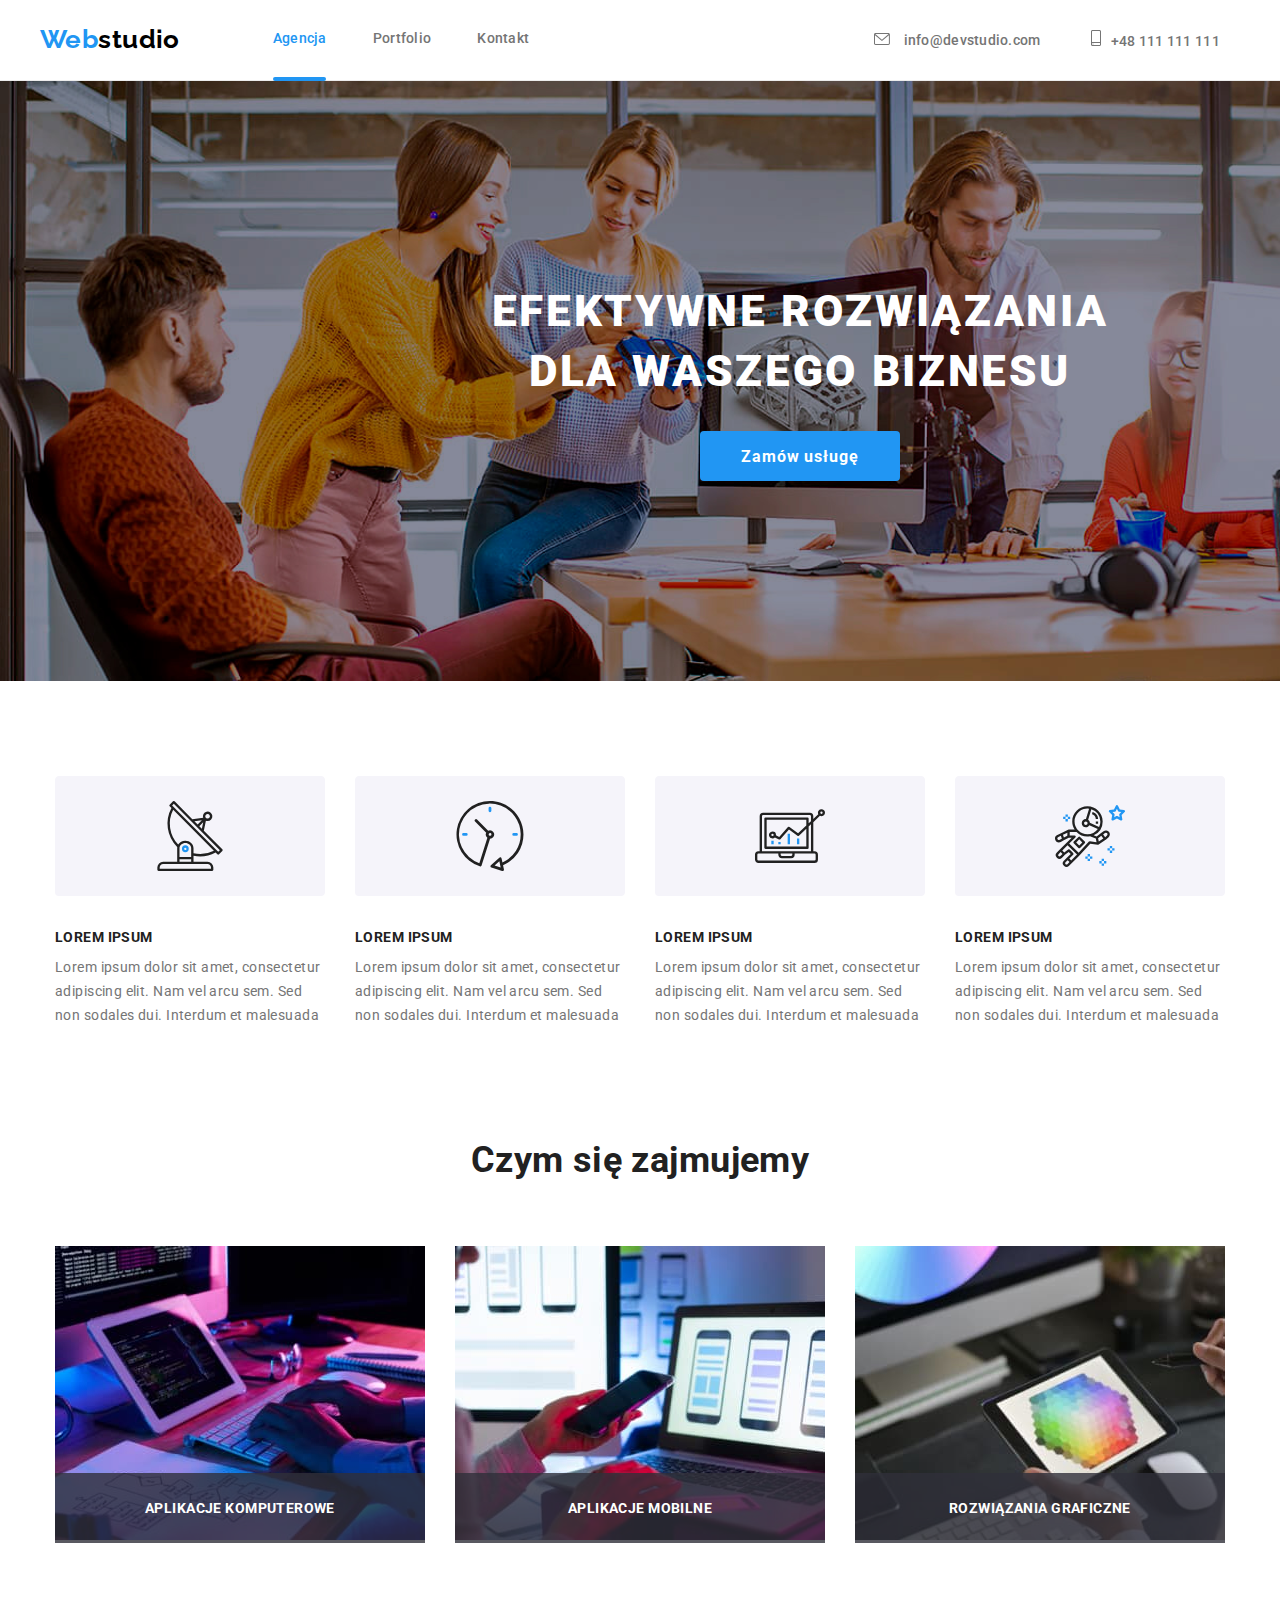
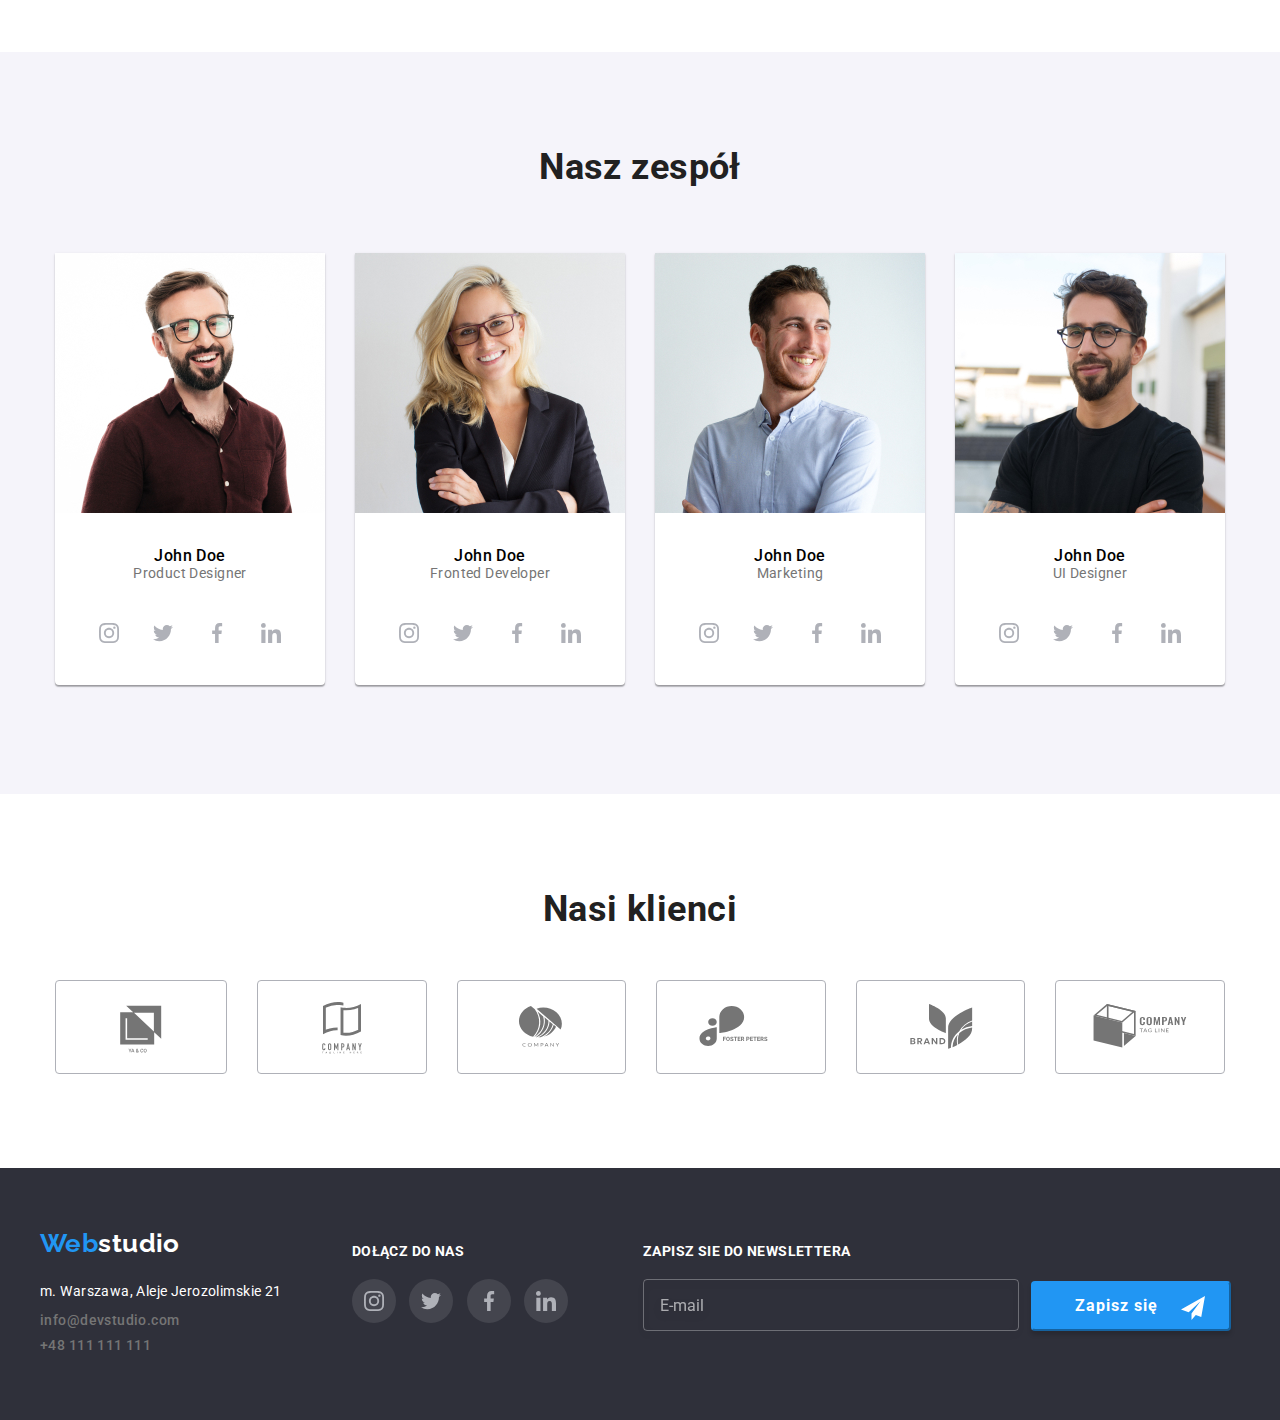
==== index.html @ 316ac7eb "2" ====
<!DOCTYPE html>
<html lang="pl">
  <head>
    <meta charset="UTF-8" />
    <meta name="viewport" content="widht=device-width, initial-scale=1.0" />
    <title>Home Work 6 AGENCJA</title>
    <link href="css/style.css" rel="stylesheet" />
    <link rel="preconnect" href="https://fonts.googleapis.com" />
    <link rel="preconnect" href="https://fonts.gstatic.com" crossorigin />
    <link
      href="https://fonts.googleapis.com/css2?family=Raleway:wght@700&family=Roboto:ital,wght@0,400;0,500;0,900;1,700&display=swap"
      rel="stylesheet"
    />
    <link
      rel="stylesheet"
      href="https://github.com/sindresorhus/modern-normalize/blob/0c3cb3a7dcf0fb4242a8736127a1d717b704c360/modern-normalize.css"
    />
  </head>
  <body>
    <header class="header">
      <div class="container">
        <nav class="menu">
          <a href="index.html" class="logo"><span class="colorweb">Web</span>studio</a>

          <ul class="nav-list">
            <li>
              <a href="index.html" class="link-agency decor agency">Agencja</a>
            </li>
            <li>
              <a href="./portfolio.html" class="link-default portfolio">Portfolio</a>
            </li>
            <li>
              <a href="index.html" class="link-default contact">Kontakt</a>
            </li>
            <li class="icon-header email">
              <a href="mailto:nfo@devstudio.com" class="link-2 fill">
                <svg class="icon-header-spacing" height="12px" ; width="16px">
                  <use href="./images/icons.svg#icon-envelope"></use>
                </svg>
                info@devstudio.com</a
              >
            </li>
            <li>
              <a href="tel:+48111111111" class="link-2 tel fill"
                ><svg class="icon-header-spacing" height="16px" ; width="10px">
                  <use href="./images/icons.svg#icon-smartphone"></use></svg
                >+48 111 111 111</a
              >
            </li>
          </ul>
        </nav>
      </div>
    </header>
    <main>
      <div class="gray-box container foto-graybox">
        <h1 class="container2">EFEKTYWNE ROZWIĄZANIA <br />DLA WASZEGO BIZNESU<br /></h1>
        <div class="position-button">
          <button type="button" class="button" data-modal-open>Zamów usługę</button>
        </div>
      </div>
      <section id="lorem-ipsum" class="four-boxes">
        <div class="container">
          <ul class="location-lorem-ipsum">
            <li class="margin-lorem-ipsum">
              <svg class="" height="120px" ; width="270px">
                <use href="./images/icons.svg#icon-group-1"></use>
              </svg>
            </li>
            <li class="margin-lorem-ipsum">
              <svg class="" height="120px" ; width="270px">
                <use href="./images/icons.svg#icon-group-2"></use>
              </svg>
            </li>
            <li class="margin-lorem-ipsum">
              <svg class="" height="120px" ; width="270px">
                <use href="./images/icons.svg#icon-group-3"></use>
              </svg>
            </li>
            <li class="margin-lorem-ipsum">
              <svg class="" height="120px" ; width="270px">
                <use href="./images/icons.svg#icon-group-4"></use>
              </svg>
            </li>
          </ul>
        </div>
      </section>
      <section id="lorem-ipsum" class="our-boxes-lorem-ipsum">
        <div class="container">
          <ul class="location-lorem-ipsum">
            <li class="margin-lorem-ipsum">
              <p class="lorem-ipsum">LOREM IPSUM</p>
              <p class="position-lorem">
                Lorem ipsum dolor sit amet, consectetur adipiscing elit. Nam vel arcu sem. Sed non
                sodales dui. Interdum et malesuada
              </p>
            </li>
            <li class="margin-lorem-ipsum">
              <p class="lorem-ipsum">LOREM IPSUM</p>
              <p class="position-lorem">
                Lorem ipsum dolor sit amet, consectetur adipiscing elit. Nam vel arcu sem. Sed non
                sodales dui. Interdum et malesuada
              </p>
            </li>
            <li class="margin-lorem-ipsum">
              <p class="lorem-ipsum">LOREM IPSUM</p>
              <p class="position-lorem">
                Lorem ipsum dolor sit amet, consectetur adipiscing elit. Nam vel arcu sem. Sed non
                sodales dui. Interdum et malesuada
              </p>
            </li>
            <li class="margin-lorem-ipsum">
              <p class="lorem-ipsum">LOREM IPSUM</p>
              <p class="position-lorem">
                Lorem ipsum dolor sit amet, consectetur adipiscing elit. Nam vel arcu sem. Sed non
                sodales dui. Interdum et malesuada
              </p>
            </li>
          </ul>
        </div>
      </section>
      <section id="what-we-do" class="section">
        <div class="container">
          <h3 class="position-h3">Czym się zajmujemy</h3>
          <ul class="location-what-we-do">
            <li class="margin-lorem-ipsum">
              <img src="images/img2.jpg" width="370" height="294" alt="computer" />
              <figcaption class="label">aplikacje komputerowe</figcaption>
            </li>
            <li class="margin-lorem-ipsum">
              <img src="images/img1.jpg" width="370" height="294" alt="phone" />
              <figcaption class="label">aplikacje mobilne</figcaption>
            </li>
            <li class="margin-lorem-ipsum">
              <img src="images/img3.jpg" width="370" height="294" alt="tablet" />
              <figcaption class="label">rozwiązania graficzne</figcaption>
            </li>
          </ul>
        </div>
      </section>
      <section id="our-team" class="background section">
        <div class="container">
          <h3>Nasz zespół</h3>

          <ul class="location-our-team">
            <li class="photo-box">
              <img src="images/person1.jpg" width="270" height="260" alt="Product-Designer" />
              <p class="positon-text-photo">
                <span class="text-picture">John Doe</span><br />Product Designer<br />
              </p>

              <div class="box-socials">
                <svg class="box-social">
                  <use
                    href="./images/icons.svg#icon-insta"
                    height="20px"
                    ;
                    width="20px"
                    x="12"
                    y="12"
                  ></use>
                </svg>

                <svg class="box-social">
                  <use
                    href="./images/icons.svg#icon-tweet"
                    height="20px"
                    ;
                    width="20px"
                    x="12"
                    y="12"
                  ></use>
                </svg>

                <svg class="box-social">
                  <use
                    href="./images/icons.svg#icon-face"
                    height="20px"
                    ;
                    width="20px"
                    x="12"
                    y="12"
                  ></use>
                </svg>

                <svg class="box-social">
                  <use
                    href="./images/icons.svg#icon-linke"
                    height="20px"
                    ;
                    width="20px"
                    x="12"
                    y="12"
                  ></use>
                </svg>
              </div>
            </li>

            <li class="photo-box">
              <img src="images/person2.jpg" width="270" height="260" alt="Fronted-Developer" />
              <p class="positon-text-photo">
                <span class="text-picture">John Doe</span><br />
                Fronted Developer<br />
              </p>
              <div class="box-socials">
                <svg class="box-social">
                  <use
                    href="./images/icons.svg#icon-insta"
                    height="20px"
                    ;
                    width="20px"
                    x="12"
                    y="12"
                  ></use>
                </svg>

                <svg class="box-social">
                  <use
                    href="./images/icons.svg#icon-tweet"
                    height="20px"
                    ;
                    width="20px"
                    x="12"
                    y="12"
                  ></use>
                </svg>

                <svg class="box-social">
                  <use
                    href="./images/icons.svg#icon-face"
                    height="20px"
                    ;
                    width="20px"
                    x="12"
                    y="12"
                  ></use>
                </svg>

                <svg class="box-social">
                  <use
                    href="./images/icons.svg#icon-linke"
                    height="20px"
                    ;
                    width="20px"
                    x="12"
                    y="12"
                  ></use>
                </svg>
              </div>
            </li>
            <li class="photo-box">
              <img src="images/person3.jpg" width="270" height="260" alt="Marketing" />
              <p class="positon-text-photo">
                <span class="text-picture">John Doe</span><br />Marketing<br />
              </p>
              <div class="box-socials">
                <svg class="box-social">
                  <use
                    href="./images/icons.svg#icon-insta"
                    height="20px"
                    ;
                    width="20px"
                    x="12"
                    y="12"
                  ></use>
                </svg>

                <svg class="box-social">
                  <use
                    href="./images/icons.svg#icon-tweet"
                    height="20px"
                    ;
                    width="20px"
                    x="12"
                    y="12"
                  ></use>
                </svg>

                <svg class="box-social">
                  <use
                    href="./images/icons.svg#icon-face"
                    height="20px"
                    ;
                    width="20px"
                    x="12"
                    y="12"
                  ></use>
                </svg>

                <svg class="box-social">
                  <use
                    href="./images/icons.svg#icon-linke"
                    height="20px"
                    ;
                    width="20px"
                    x="12"
                    y="12"
                  ></use>
                </svg>
              </div>
            </li>
            <li class="photo-box">
              <img src="images/person4.jpg" width="270" height="260" alt="UI-Designer" />
              <p class="positon-text-photo">
                <span class="text-picture">John Doe</span><br />
                UI Designer<br />
              </p>
              <div class="box-socials">
                <svg class="box-social">
                  <use
                    href="./images/icons.svg#icon-insta"
                    height="20px"
                    ;
                    width="20px"
                    x="12"
                    y="12"
                  ></use>
                </svg>

                <svg class="box-social">
                  <use
                    href="./images/icons.svg#icon-tweet"
                    height="20px"
                    ;
                    width="20px"
                    x="12"
                    y="12"
                  ></use>
                </svg>

                <svg class="box-social">
                  <use
                    href="./images/icons.svg#icon-face"
                    height="20px"
                    ;
                    width="20px"
                    x="12"
                    y="12"
                  ></use>
                </svg>

                <svg class="box-social">
                  <use
                    href="./images/icons.svg#icon-linke"
                    height="20px"
                    ;
                    width="20px"
                    x="12"
                    y="12"
                  ></use>
                </svg>
              </div>
            </li>
          </ul>
        </div>
      </section>
      <section>
        <div class="container section">
          <h3>Nasi klienci</h3>
          <div class="icon-header">
            <div class="fill border-box">
              <svg height="92px" ; width="170px">
                <use href="./images/icons.svg#icon-client-1"></use>
              </svg>
            </div>
            <svg class="fill border-box" height="92px" ; width="170px">
              <use href="./images/icons.svg#icon-client-2"></use>
            </svg>
            <svg class="fill border-box" height="92px" ; width="170px">
              <use href="./images/icons.svg#icon-client-3"></use>
            </svg>
            <svg class="fill border-box" height="92px" ; width="170px">
              <use href="./images/icons.svg#icon-client-4"></use>
            </svg>
            <svg class="fill border-box" height="92px" ; width="170px">
              <use href="./images/icons.svg#icon-client-5"></use>
            </svg>
            <svg class="fill border-box" height="92px" ; width="170px">
              <use href="./images/icons.svg#icon-client-6"></use>
            </svg>
          </div>
        </div>
      </section>
    </main>
    <footer class="section-footer">
      <div class="container">
        <ul class="location-social-footer">
          <li>
            <ul class="position-ul-footer">
              <li>
                <a href="index.html" class="logo-footer"
                  ><span class="colorweb">Web</span>studio
                </a>
              </li>
              <li class="address-position">
                <address class="italics">m. Warszawa, Aleje Jerozolimskie 21</address>
              </li>
              <li class="address-email">
                <a href="mailto:nfo@devstudio.com" class="nodecor link-2">info@devstudio.com</a>
              </li>
              <li class="address-email">
                <a href="tel:+48111111111" class="nodecor link-2">+48 111 111 111</a>
              </li>
            </ul>
          </li>

          <li class="location-join-us">
            <ul>
              <li><p class="join-us">DOŁĄCZ DO NAS</p></li>
              <svg class="box-social background-social-none-left">
                <use
                  href="./images/icons.svg#icon-insta"
                  height="20px"
                  ;
                  width="20px"
                  x="12"
                  y="12"
                ></use>
              </svg>

              <svg class="box-social background-social-icon">
                <use
                  href="./images/icons.svg#icon-tweet"
                  height="20px"
                  ;
                  width="20px"
                  x="12"
                  y="12"
                ></use>
              </svg>

              <svg class="box-social background-social-icon">
                <use
                  href="./images/icons.svg#icon-face"
                  height="20px"
                  ;
                  width="20px"
                  x="12"
                  y="12"
                ></use>
              </svg>

              <svg class="box-social background-social-icon">
                <use
                  href="./images/icons.svg#icon-linke"
                  height="20px"
                  ;
                  width="20px"
                  x="12"
                  y="12"
                ></use>
              </svg>
            </ul>
          </li>

          <li class="location-join-us">
            <ul>
              <li><p class="newslatter-style">ZAPISZ SIE DO NEWSLETTERA</p></li>
              <input placeholder="E-mail" class="newslatter" type="email" name="mail" />
            </ul>
          </li>
          <li><button type="button" class="button-save">Zapisz się</button></li>
        </ul>
      </div>
    </footer>

    <div class="backdrop is-hidden" data-modal>
      <div class="modal">
        <button type="button" class="close" data-modal-close>
          <svg class="position-close">
            <use href="./images/icons.svg#icon-close" height="20px" width="20px"></use>
          </svg>
        </button>
        <p class="label-form">Zostaw swoje dane w formularzu poniżej</p>

        <form>
          <label
            >Imię<input class="border-style" type="text" name="username" />
            <svg class="position-svg">
              <use href="./images/icons.svg#icon-person" height="18px" width="18px"></use></svg
          ></label>
          <label
            >Telefon<input class="border-style" type="tel" name="phone" /><svg class="position-svg">
              <use href="./images/icons.svg#icon-phone-black" height="18px" width="18px"></use></svg
          ></label>
          <label
            >Email<input class="border-style" type="email" name="mail" /><svg class="position-svg">
              <use href="./images/icons.svg#icon-email-black" height="18px" width="18px"></use></svg
          ></label>
          <label
            >Komentarz<textarea
              class="size-comment border-style"
              placeholder="Wprowadź tekst"
            ></textarea>
          </label>
          <label class="position-text-box">
            <input class="check-box" type="checkbox" />

            Oświadczam iż akceptuję
            <p class="inline">Regulamin</p>
            i
            <p class="inline">Politykę Prywatności.</p></label
          >
        </form>
        <button type="button" class="button-send">Wyślij</button>
      </div>
    </div>

    <script src="./js/modal.js"></script>
  </body>
</html>
---- css/style.css ----
:root {
  --blackhawk: #000000;
  --blackho: #212121;
  --kamikaze: #2196f3;
  --grayhey: #757575;
  --whitehihi: #ffffff;
  --shark: #2f303a;
  --buttonwhite: #f5f4fa;
  --gray-background: #e5e5e5;
  --whatitis: #f5f4fa;
  --border: #eeeeee;
  --border-header: #ececec;
  --social: #afb1b8;
}

body {
  font-family: 'Roboto', 'Raleway', sans-serif;
  color: var(--grayhey);
  font-size: 14px;
  letter-spacing: 0.03em;
}

* {
  margin: 0;
  padding: 0;
}

.container {
  width: 1200px;
  margin: 0 auto;
}

h1 {
  font-weight: 900;
  font-size: 44px;
  line-height: 60px;
  letter-spacing: 0.06em;
}

h3 {
  color: var(--blackho);
  font-weight: 700;
  font-size: 36px;
  text-align: center;
  margin-bottom: 50px;
}

li {
  list-style-type: none;
}

.header {
  align-items: center;
  width: 100%;
  height: 80px;
  justify-content: center;
  background: var(--whitehihi);
  border-bottom: 1px solid var(--border-header);
}

.webstudio {
  margin-top: 24px;
  margin-bottom: 25px;
  margin-top: 24px;
}

.position-h3-2 {
  padding-top: 94px;
  padding-bottom: 50px;
  background-color: var(--whatitis);
}

.container2 {
  padding-top: 200px;
  text-align: center;
}

.gray-box {
  width: 1600px;
  height: 600px;
  border-radius: 0px;
  background-color: var(--shark);
  color: var(--whitehihi);
}

.button {
  width: 200px;
  height: 50px;
  color: var(--whitehihi);
  font-weight: 700;
  font-family: 'Roboto';
  font-size: 16px;
  letter-spacing: 0.06em;
  text-align: center;
  border: none;
  background: var(--kamikaze);
  box-shadow: 0px 4px 4px rgba(0, 0, 0, 0.15);
  border-radius: 4px;
  cursor: pointer;
  border: none;
  border-style: none;
}

.position-button {
  padding-top: 30px;
  padding-left: 700px;
  padding-right: 700px;
}

.link-agency {
  color: var(--blackhaw);
  font-weight: 500;
}

.link-default {
  color: var(--blackhaw);
  font-weight: 500;
}

.link-agency::after {
  content: '';
  display: block;
  width: 53px;
  height: 4px;
  left: 93px;
  top: 47px;
  background: var(--kamikaze);
  border-radius: 2px;
  position: absolute;
}

.link-portfolio::after {
  content: '';
  display: block;
  width: 58px;
  height: 4px;
  left: 192px;
  top: 45px;
  background: var(--kamikaze);
  border-radius: 2px;
  position: absolute;
}

.link-2 {
  color: var(--grayhey);
  font-weight: 500;
}

.link-2:hover {
  color: var(--kamikaze);
  transition: 0.5s;
}

.link-2:hover,
.link-2:focus,
.link:focus,
.link:hover,
.fill:hover {
  color: var(--kamikaze);
  transition: 0.5s;
}

a {
  text-decoration: none;
}

.decor {
  color: var(--kamikaze);
}

.logo {
  font-family: 'Raleway';
  font-style: normal;
  font-weight: 700;
  font-size: 26px;
  line-height: 1.193;
  text-decoration: none;
  color: var(--blackhawk);
}

.logo-footer {
  font-family: 'Raleway';
  font-style: normal;
  font-weight: 700;
  font-size: 26px;
  line-height: 1.193;
  text-decoration: none;
  color: var(--whitehihi);
}

.section-footer {
  background-color: var(--shark);
  color: var(--whitehihi);
  height: 252px;
}

.position-li {
  width: 200px;
  height: 100px;
}

.position-lorem {
  padding-top: 10px;
  width: 270px;
  height: 75px;
  line-height: 24px;
  color: var(--grayhey);
}

.lorem-ipsum {
  font-weight: 700;
  line-height: 16px;
  letter-spacing: 0.03em;
  text-align: left;
  color: var(--blackho);
}

.colorweb {
  color: var(--kamikaze);
}

.buttonportfolio {
  padding: 6px 22px;
  margin-left: 4px;
  background: var(--buttonwhite);
  cursor: pointer;
  font-family: 'Roboto';
  font-size: 16px;
  font-weight: 500;
  line-height: 26px;
  letter-spacing: 0.03em;
  text-align: center;
  border-radius: 4px;
  border: none;
}

.buttonportfolio-set {
  margin-left: 295px;
  margin-right: 318px;
  margin-bottom: 41px;
}
.buttonportfolio:hover {
  background-color: var(--kamikaze);
  color: var(--buttonwhite);
  transition: 0.5s;
}

.text-picture {
  font-family: 'Roboto';
  font-style: normal;
  font-weight: 500;
  font-size: 16px;
  line-height: 19px;
  color: var(--blackhawk);
  margin-left: 24px;
  margin-top: 20px;
  margin-right: 24px;
}

p[class='text-picture'] {
  font-family: 'Roboto';
  font-size: 18px;
  font-weight: 700;
  line-height: 36px;
  letter-spacing: 0.06em;
  text-align: left;
}

.font2 {
  font-family: 'Roboto';
  font-size: 16px;
  font-weight: 400;
  line-height: 30px;
  letter-spacing: 0.03em;
  text-align: left;
  margin-left: 24px;
  margin-right: 24px;
  margin-bottom: 20px;
}

.four-boxes {
  background-color: var(--whitehihi);
  padding-top: 80px;
}

.location-lorem-ipsum {
  display: flex;
  list-style: none;
}

.location-what-we-do {
  display: flex;
  list-style: none;
  background-color: var(--whitehihi);
}

.location-our-team {
  display: flex;
  background-color: var(--whatitis);
}

.background {
  background-color: var(--whatitis);
}

.margin-lorem-ipsum {
  margin: 15px;
  position: relative;
}

.photo-box {
  margin: 15px;
  background: var(--whitehihi);
  box-shadow: 0px 1px 3px rgba(0, 0, 0, 0.12), 0px 1px 1px rgba(0, 0, 0, 0.14),
    0px 2px 1px rgba(0, 0, 0, 0.2);
  border-radius: 0px 0px 4px 4px;
}

.positon-text-photo {
  text-align: center;
  background-color: var(--whitehihi);
  padding-top: 30px;
  padding-bottom: 30px;
}

.position-ul-footer {
  padding-top: 60px;
}

.address-position {
  padding-top: 20px;
}

.address-email {
  padding-top: 9px;
}

.no-activ {
  color: var(--blackho);
}

.card-portfolio {
  display: flex;
  list-style: none;
  justify-content: center;
}

.item-portfolio-left {
  margin-right: 15px;
  margin-top: 15px;
  margin-bottom: 15px;
  border: 1px solid var(--border);
}

.item-portfolio-right {
  margin-left: 15px;
  margin-top: 15px;
  margin-bottom: 15px;
  border: 1px solid var(--border);
}

.item-portfolio-center {
  margin: 15px;
  border: 1px solid var(--border);
}
.section {
  padding: 94px 0;
}

.header {
  display: flex;
}

.nav-list {
  display: flex;
  position: relative;
  font-size: 14px;
  font-weight: 500;
  line-height: 16px;
  letter-spacing: 0.02em;
}

.menu {
  display: flex;
  align-items: center;
}

.agency {
  margin-left: 93px;
}

.portfolio,
.contact {
  padding-left: 46px;
}

.email {
  padding-left: 345px;
}

.tel {
  padding-left: 50px;
}

.icon-header {
  display: flex;
  align-items: center;
  justify-content: center;
}

.icon-header-spacing {
  margin-right: 10px;
}

.fill {
  fill: var(--grayhey);
}

.fill-social {
  fill: var(--whitehihi);
}

.fill:hover,
.fill-social:hover {
  fill: var(--kamikaze);
  transition: 0.5s;
}

.four-boxes-lorem-ipsum {
  padding-top: 30px;
}

.social {
  margin-top: 16px;
  margin-right: 5px;
  margin-left: 5px;
}

.foto-graybox {
  background-image: url('../images/img.png');
}

.border-box {
  width: 170px;
  height: 92px;
  border: 1px solid var(--social);
  border-radius: 4px;
  margin-left: 15px;
  margin-right: 15px;
}
.border-box:hover {
  border-color: var(--kamikaze);
  transition: 0.5s;
}

.box-social {
  width: 44px;
  height: 44px;
  border-radius: 50%;
  fill: var(--social);
}

.box-socials {
  display: flex;
  justify-content: center;
  align-items: center;
  gap: 10px;
  margin-bottom: 30px;
}

.box-social:hover {
  background-color: var(--kamikaze);
  fill: var(--whitehihi);
  cursor: pointer;
  transition: 0.5s;
}

.location-social-footer {
  display: flex;
  list-style: none;
}

.location-join-us {
  margin-top: 75px;
  margin-left: 70px;
}

.join-us {
  font-family: 'Roboto';
  font-size: 14px;
  font-weight: 700;
  line-height: 16px;
  letter-spacing: 0.03em;
  text-align: left;
  margin-bottom: 20px;
}

.background-social-icon {
  background: rgba(255, 255, 255, 0.1);
  margin-left: 5px;
  margin-right: 5px;
}

.background-social-none-left {
  background: rgba(255, 255, 255, 0.1);
  margin-right: 5px;
}

.italics {
  font-style: normal;
  font-size: 14px;
  line-height: 24px;
  letter-spacing: 0.03em;
}

.thumb-hat-we-do {
  display: flex;
  justify-content: center;
  margin: auto;
}

.box-label {
  position: absolute;
  height: 70px;
  width: 370px;
  margin-top: 224px;
  background: rgba(47, 48, 58, 0.8);
}

.label {
  position: absolute;
  font-weight: 700;
  font-size: 14px;
  line-height: 1.142857143;
  text-align: center;
  letter-spacing: 0.03em;
  text-transform: uppercase;
  padding: 27px 0px;
  bottom: 0;
  width: 100%;
  background: rgba(47, 48, 58, 0.8);
  color: var(--whitehihi);
}

.box {
  background-size: contain;
  width: 370px;
  height: 294px;
  margin-left: auto;
  margin-right: auto;
  overflow: hidden;
}

.img-tech {
  background-image: url('../images/portfolio_img9.jpg');
}

.img-diz {
  background-image: url('../images/portfolio_img1.jpg');
}

.img-ap {
  background-image: url('../images/portfolio_img2.jpg');
}

.img-prime {
  background-image: url('../images/portfolio_img3.jpg');
}

.img-pro {
  background-image: url('../images/portfolio_img4.jpg');
}

.img-insp {
  background-image: url('../images/portfolio_img5.jpg');
}

.img-mag {
  background-image: url('../images/portfolio_img6.jpg');
}

.img-lab {
  background-image: url('../images/portfolio_img7.jpg');
}

.img-gro {
  background-image: url('../images/portfolio_img8.jpg');
}
.overlay {
  width: 100%;
  height: 100%;
  transform: translatey(100%);
  transition: cubic-bezier(0.4, 0, 0.2, 1) 250ms;
  background: rgba(33, 150, 243, 0.9);
}

.overlay p {
  color: var(--whitehihi);
  padding-left: 24px;
  padding-top: 49px;
  padding-right: 46px;
  padding-bottom: 49px;
  font-family: 'Roboto';
  font-size: 18px;
  font-weight: 400;
  line-height: 28px;
  letter-spacing: 0.03em;
  text-align: left;
}

.item-portfolio-center:hover,
.item-portfolio-left:hover,
.item-portfolio-right:hover {
  border: 1px solid #eeeeee;
  box-shadow: 0px 1px 1px rgba(0, 0, 0, 0.12), 0px 4px 4px rgba(0, 0, 0, 0.06),
    1px 4px 6px rgba(0, 0, 0, 0.16);
}

.box:hover .overlay {
  transform: translate(0);
}

.backdrop {
  position: fixed;
  left: 0;
  top: 0;
  width: 100%;
  height: 100%;
  background: rgba(0, 0, 0, 0.3);
  transition: linear 500ms;
}

.modal {
  position: absolute;
  width: 528px;
  height: 581px;
  border-radius: 4px;
  background-color: var(--whitehihi);
  top: 50%;
  left: 50%;
  transform: translate(-50%, -50%);
}

.close {
  display: flex;
  position: absolute;
  width: 30px;
  height: 30px;
  background: none;
  border-radius: 50%;
  border: 1px solid rgba(0, 0, 0, 0.1);
  right: 8px;
  top: 8px;
  cursor: pointer;
}

.position-close {
  padding-left: 3px;
  padding-top: 5px;
}

.is-hidden {
  opacity: 0;
  visibility: hidden;
  pointer-events: none;
  transition: linear 500ms;
}

.label-form {
  font-family: 'Roboto';
  font-size: 20px;
  font-weight: 700;
  line-height: 23px;
  letter-spacing: 0.03em;
  text-align: center;
  padding-top: 35px;
  padding-bottom: 2px;
  color: #212121;
}

.size-comment {
  height: 120px;
  width: 432px;
  border-radius: 4px;
  padding-top: 12px;
  bottom: 12px;
  padding-left: 16px;
  font-family: 'Roboto';
  font-size: 12px;
  font-weight: 400;
  line-height: 14px;
  letter-spacing: 0.01em;
}

.button-send {
  width: 200px;
  height: 50px;
  color: #ffffff;
  font-family: 'Roboto';
  font-size: 16px;
  font-weight: 700;
  line-height: 30px;
  letter-spacing: 0.06em;
  text-align: center;
  background: var(--kamikaze);
  box-shadow: 0px 4px 4px rgba(0, 0, 0, 0.15);
  border-radius: 4px;
  border: none;
  cursor: pointer;
  margin-top: 20px;
  margin-bottom: px;
  margin-left: 164px;
  margin-right: 164px;
}

.button-save {
  background: var(--kamikaze);
  box-shadow: 0px 4px 4px rgba(0, 0, 0, 0.15);
  border-radius: 4px;
  width: 200px;
  height: 50px;
  margin-top: 113px;
  margin-left: 12px;
  border-color: var(--kamikaze);
  cursor: pointer;
  font-family: 'Roboto';
  font-size: 16px;
  font-weight: 700;
  line-height: 30px;
  letter-spacing: 0.06em;
  text-align: left;
  padding-left: 42px;
  color: var(--whitehihi);
  background-image: url("data:image/svg+xml,%3Csvg width='24' height='24' viewBox='0 0 24 24' fill='none' xmlns='http://www.w3.org/2000/svg'%3E%3Cpath d='M24 0L0 13.5L7.66994 16.3407L19.5 5.25002L10.5017 17.3896L10.509 17.3923L10.5 17.3896V24.0001L14.8013 18.982L20.2501 21.0001L24 0Z' fill='white'/%3E%3C/svg%3E%0A");
  background-repeat: no-repeat;
  background-position-x: 148px;
  background-position-y: 13px;
}

.check-box {
  display: flex;
  position: absolute;
  height: 15px;
  width: 16px;
  border-radius: 1px;
  border-color: #000000;
  margin-top: 3px;
  margin-left: -24px;
}

.position-text-box {
  font-family: 'Roboto';
  font-size: 14px;
  font-weight: 400;
  line-height: 24px;
  letter-spacing: 0.03em;
  margin-top: 3px;
  margin-left: 36px;
}

textarea {
  resize: none;
  border-radius: 4px;
  border: 1px solid var(--blackho);
}

.size-comment::placeholder {
  color: rgba(117, 117, 117, 0.5);
}
.newslatter::placeholder {
  color: rgba(255, 255, 255, 0.6);
}

form {
  position: relative;
  padding-left: 40px;
  padding-right: 40px;
}

label {
  position: relative;
  display: block;
  padding-top: 10px;
  font-family: 'Roboto';
  font-size: 12px;
  font-weight: 400;
  line-height: 19px;
  letter-spacing: 0.01em;
  text-align: left;
}

input {
  position: relative;
  width: 406px;
  height: 40px;
  border-radius: 4px;
  background: none;
  border-radius: 4px;
  border: 1px solid var(--blackho);
  padding-left: 42px;
}

.border-style {
  outline: none;
  border: 1px solid rgba(33, 33, 33, 0.2);
}

input:focus,
textarea:focus {
  transition: cubic-bezier(0.4, 0, 0.2, 1) 250ms;
  border-color: var(--kamikaze);
}

label:focus-within svg {
  fill: var(--kamikaze);
  transition: cubic-bezier(0.4, 0, 0.2, 1) 250ms;
}
.position-svg {
  position: absolute;
  margin-top: -29px;
  margin-left: 14px;
}

.newslatter {
  border: 1px solid rgba(255, 255, 255, 0.3);
  filter: drop-shadow(0px 4px 4px rgba(0, 0, 0, 0.15));
  border-radius: 4px;
  width: 358px;
  height: 50px;
  padding-left: 16px;
  font-family: 'Roboto';
  font-style: normal;
  font-weight: 400;
  font-size: 16px;
  line-height: 20px;
}
.newslatter-style {
  font-family: 'Roboto';
  font-size: 14px;
  font-weight: 700;
  line-height: 16px;
  letter-spacing: 0.03em;
  text-align: left;
  margin-bottom: 20px;
}

.check-box::before {
  display: block;
  position: absolute;
  content: '';
  width: 15px;
  height: 15px;
  border: 1px solid black;
  border-radius: 1px;
  background-color: var(--whitehihi);
}

input:checked::before {
  background-color: var(--kamikaze);
  border: 1px solid var(--kamikaze);
  background-image: url("data:image/svg+xml,%3Csvg width='16' height='15' fill='none' xmlns='http://www.w3.org/2000/svg'%3E%3Crect width='16' height='15' rx='2' fill='%232196F3'/%3E%3Cpath d='m3.957 7.752-.069-.066-.069.065-.888.842-.076.072.076.073 3.496 3.334.069.066.069-.066 7.504-7.158.076-.073-.076-.072-.882-.841-.069-.066-.069.066-6.553 6.246-2.539-2.422Z' fill='%23fff' stroke='%23fff' stroke-width='.2'/%3E%3C/svg%3E");
  background-repeat: none;
  background-position: center;
  background-size: cover;
}

.inline {
  display: inline-block;
  text-decoration: underline;
  color: var(--kamikaze);
  cursor: pointer;
}
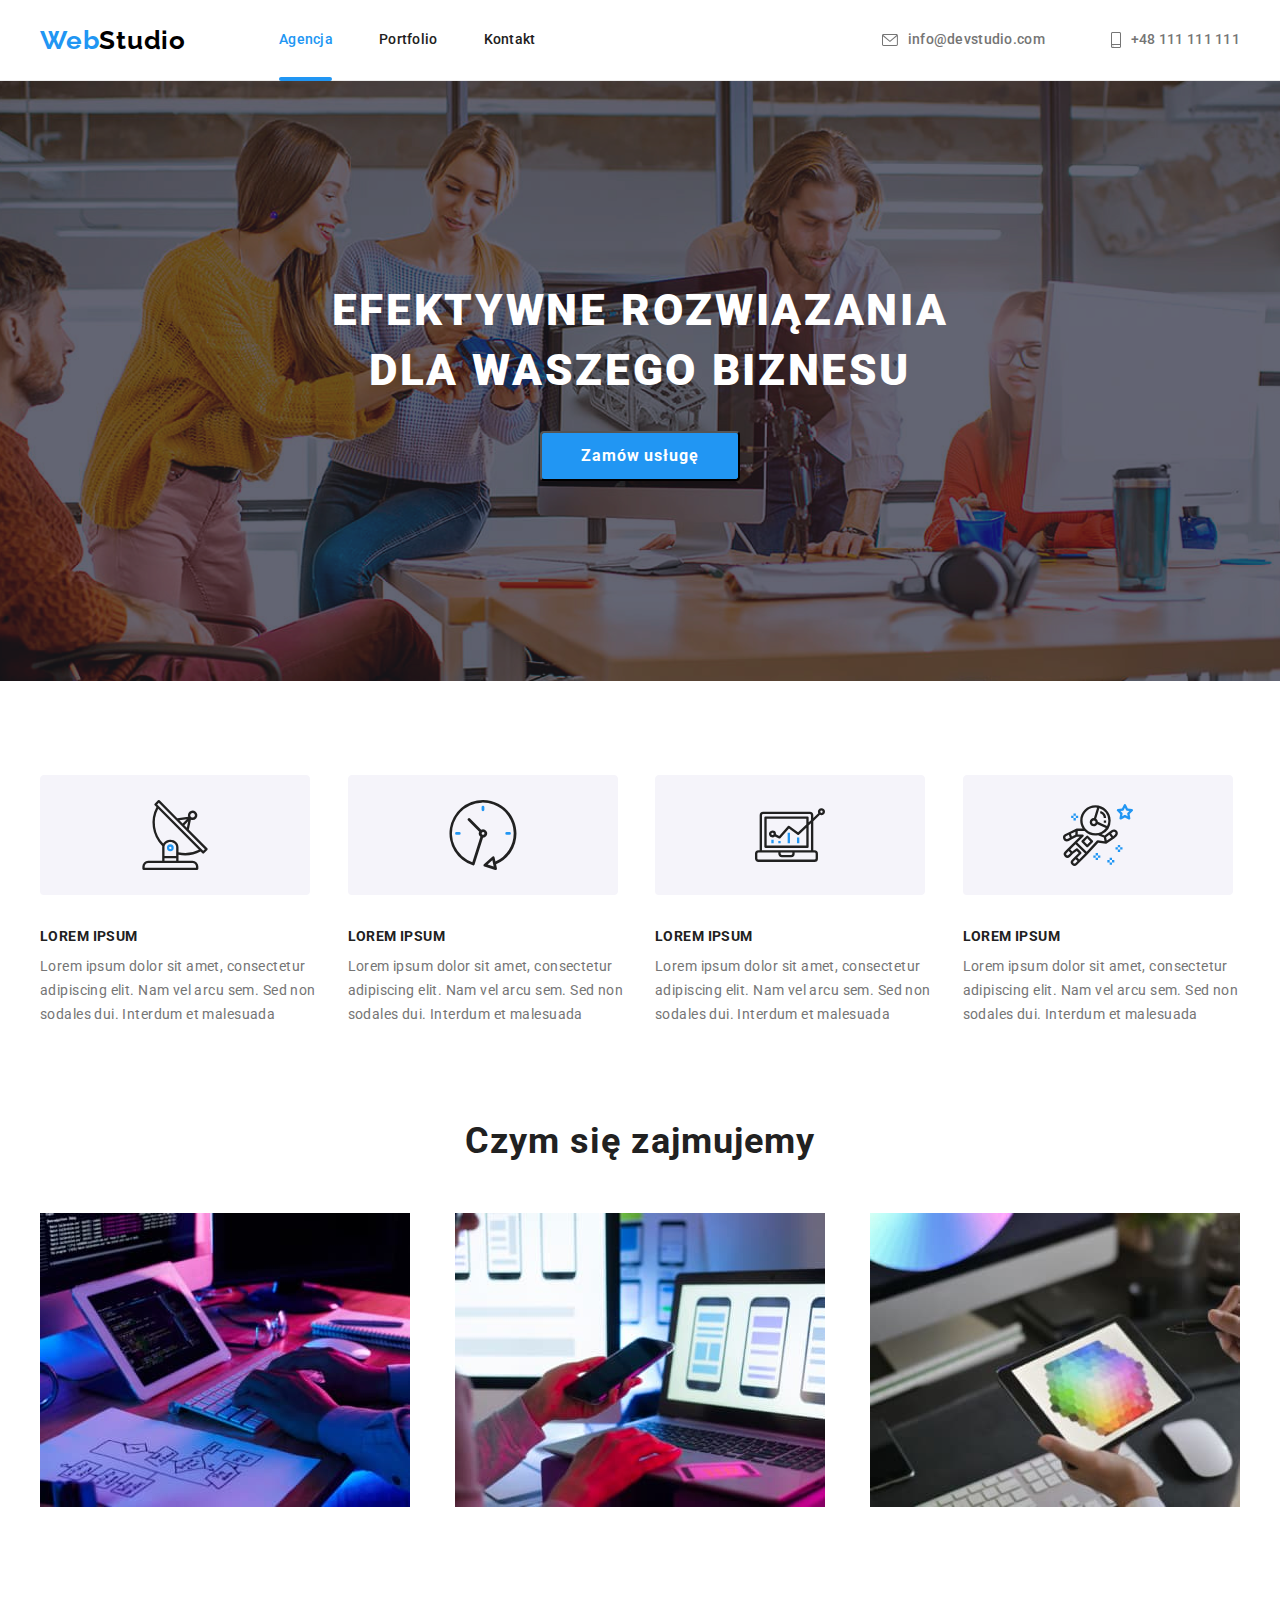
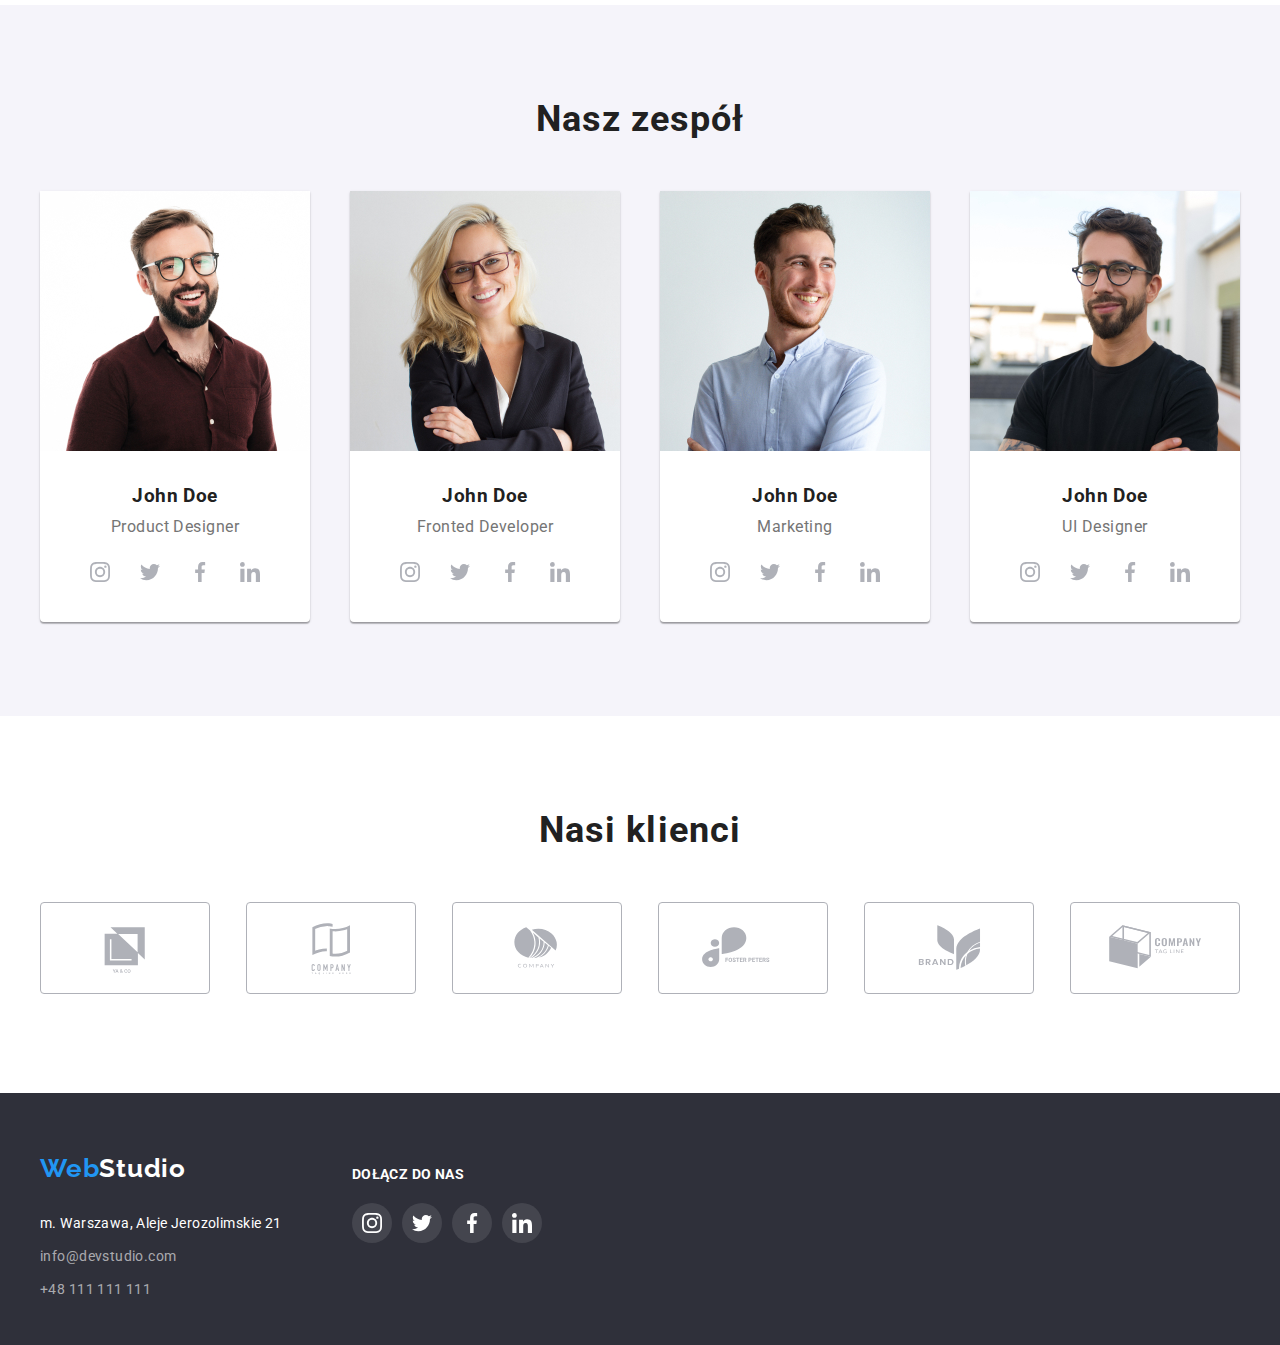
==== commit 077a8dca: "1" ====
--- a/index.html
+++ b/index.html
@@ -3,508 +3,454 @@
   <head>
     <meta charset="UTF-8" />
     <meta name="viewport" content="widht=device-width, initial-scale=1.0" />
-    <title>Home Work 6 AGENCJA</title>
-    <link href="css/style.css" rel="stylesheet" />
+    <title>Studio</title>
+    <link rel="stylesheet" href="./css/modern-normalize.css" />
+    <link rel="stylesheet" href="./css/styles.css" />
     <link rel="preconnect" href="https://fonts.googleapis.com" />
     <link rel="preconnect" href="https://fonts.gstatic.com" crossorigin />
     <link
+      rel="stylesheet"
       href="https://fonts.googleapis.com/css2?family=Raleway:wght@700&family=Roboto:ital,wght@0,400;0,500;0,900;1,700&display=swap"
-      rel="stylesheet"
-    />
-    <link
-      rel="stylesheet"
-      href="https://github.com/sindresorhus/modern-normalize/blob/0c3cb3a7dcf0fb4242a8736127a1d717b704c360/modern-normalize.css"
     />
   </head>
   <body>
-    <header class="header">
-      <div class="container">
-        <nav class="menu">
-          <a href="index.html" class="logo"><span class="colorweb">Web</span>studio</a>
-
-          <ul class="nav-list">
+    <!--  -->
+    <!-- H E A D E R -->
+    <!--  -->
+    <header class="border-bottom">
+      <div class="container flex">
+        <div class="header--center">
+          <a href="index.html" class="logo"><span class="logo--color">Web</span>Studio</a>
+          <nav class="header--center">
+            <ul class="menu">
+              <li>
+                <a
+                  href="index.html"
+                  class="menu__item menu__item--active blue-line-agency"
+                  >Agencja
+                </a>
+              </li>
+              <li><a href="portfolio.html" class="menu__item">Portfolio</a></li>
+              <li><a href="/" class="menu__item">Kontakt</a></li>
+            </ul>
+          </nav>
+        </div>
+        <div>
+          <ul class="menu flex menu--gap">
             <li>
-              <a href="index.html" class="link-agency decor agency">Agencja</a>
+              <a href="mailto:info@devstudio.com" class="menu__contact menu--color">
+                <svg class="svg">
+                  <use href="./images/icons.svg#icon-envelope"></use>
+                </svg>
+                <span>info@devstudio.com</span>
+              </a>
             </li>
             <li>
-              <a href="./portfolio.html" class="link-default portfolio">Portfolio</a>
-            </li>
-            <li>
-              <a href="index.html" class="link-default contact">Kontakt</a>
-            </li>
-            <li class="icon-header email">
-              <a href="mailto:nfo@devstudio.com" class="link-2 fill">
-                <svg class="icon-header-spacing" height="12px" ; width="16px">
-                  <use href="./images/icons.svg#icon-envelope"></use>
-                </svg>
-                info@devstudio.com</a
+              <a
+                href="tel:+48111111111"
+                class="menu__contact menu__contact--padding-tel menu--color"
               >
-            </li>
-            <li>
-              <a href="tel:+48111111111" class="link-2 tel fill"
-                ><svg class="icon-header-spacing" height="16px" ; width="10px">
-                  <use href="./images/icons.svg#icon-smartphone"></use></svg
-                >+48 111 111 111</a
-              >
+                <svg class="svg2">
+                  <use href="./images/icons.svg#icon-smartphone"></use>
+                </svg>
+                <span>+48 111 111 111</span>
+              </a>
             </li>
           </ul>
-        </nav>
+        </div>
       </div>
     </header>
     <main>
-      <div class="gray-box container foto-graybox">
-        <h1 class="container2">EFEKTYWNE ROZWIĄZANIA <br />DLA WASZEGO BIZNESU<br /></h1>
-        <div class="position-button">
-          <button type="button" class="button" data-modal-open>Zamów usługę</button>
+      <!--  -->
+      <!-- E F F E C T I V E  S O L U T I O N S -->
+      <!--  -->
+      <div class="wallpaper">
+        <div class="image">
+          <div class="container">
+            <h1 class="wallpaper__heading">
+              EFEKTYWNE ROZWIĄZANIA<br />DLA WASZEGO BIZNESU
+            </h1>
+            <button type="button" class="button__item" data-modal-open>
+              Zamów usługę
+            </button>
+          </div>
         </div>
       </div>
-      <section id="lorem-ipsum" class="four-boxes">
+
+      <!--  -->
+      <!-- L O R E M  I P S U M -->
+      <!--  -->
+      <div class="container">
+        <ul class="article--flex section--padding-top">
+          <li class="article">
+            <article>
+              <div>
+                <svg class="size-group">
+                  <use href="./images/icons.svg#icon-group-1"></use>
+                </svg>
+              </div>
+              <h3 class="article__heading">LOREM IPSUM</h3>
+              <p class="article__summary">
+                Lorem ipsum dolor sit amet, consectetur adipiscing elit. Nam vel arcu sem.
+                Sed non sodales dui. Interdum et malesuada
+              </p>
+            </article>
+          </li>
+          <li class="article">
+            <article>
+              <div>
+                <svg class="size-group">
+                  <use href="./images/icons.svg#icon-group-2"></use>
+                </svg>
+              </div>
+              <h3 class="article__heading">LOREM IPSUM</h3>
+              <p class="article__summary">
+                Lorem ipsum dolor sit amet, consectetur adipiscing elit. Nam vel arcu sem.
+                Sed non sodales dui. Interdum et malesuada
+              </p>
+            </article>
+          </li>
+          <li class="article">
+            <article>
+              <div>
+                <svg class="size-group">
+                  <use href="./images/icons.svg#icon-group-3"></use>
+                </svg>
+              </div>
+              <h3 class="article__heading">LOREM IPSUM</h3>
+              <p class="article__summary">
+                Lorem ipsum dolor sit amet, consectetur adipiscing elit. Nam vel arcu sem.
+                Sed non sodales dui. Interdum et malesuada
+              </p>
+            </article>
+          </li>
+          <li class="article">
+            <article>
+              <div>
+                <svg class="size-group">
+                  <use href="./images/icons.svg#icon-group-4"></use>
+                </svg>
+              </div>
+              <h3 class="article__heading">LOREM IPSUM</h3>
+              <p class="article__summary">
+                Lorem ipsum dolor sit amet, consectetur adipiscing elit. Nam vel arcu sem.
+                Sed non sodales dui. Interdum et malesuada
+              </p>
+            </article>
+          </li>
+        </ul>
+      </div>
+      <!--  -->
+      <!-- W H A T  W E  D O -->
+      <!--  -->
+
+      <section>
         <div class="container">
-          <ul class="location-lorem-ipsum">
-            <li class="margin-lorem-ipsum">
-              <svg class="" height="120px" ; width="270px">
-                <use href="./images/icons.svg#icon-group-1"></use>
-              </svg>
+          <h2 class="heading section--padding-top">Czym się zajmujemy</h2>
+          <ul class="images-flex section--padding-bottom">
+            <li class="heading__image">
+              <img src="./images/img2.jpg" width="370" height="294" alt="computer" />
             </li>
-            <li class="margin-lorem-ipsum">
-              <svg class="" height="120px" ; width="270px">
-                <use href="./images/icons.svg#icon-group-2"></use>
-              </svg>
+            <li class="heading__image heading__image--padding">
+              <img src="./images/img1.jpg" width="370" height="294" alt="phone" />
             </li>
-            <li class="margin-lorem-ipsum">
-              <svg class="" height="120px" ; width="270px">
-                <use href="./images/icons.svg#icon-group-3"></use>
-              </svg>
-            </li>
-            <li class="margin-lorem-ipsum">
-              <svg class="" height="120px" ; width="270px">
-                <use href="./images/icons.svg#icon-group-4"></use>
-              </svg>
+            <li class="heading__image">
+              <img src="./images/img3.jpg" width="370" height="294" alt="tablet" />
             </li>
           </ul>
         </div>
       </section>
-      <section id="lorem-ipsum" class="our-boxes-lorem-ipsum">
-        <div class="container">
-          <ul class="location-lorem-ipsum">
-            <li class="margin-lorem-ipsum">
-              <p class="lorem-ipsum">LOREM IPSUM</p>
-              <p class="position-lorem">
-                Lorem ipsum dolor sit amet, consectetur adipiscing elit. Nam vel arcu sem. Sed non
-                sodales dui. Interdum et malesuada
-              </p>
-            </li>
-            <li class="margin-lorem-ipsum">
-              <p class="lorem-ipsum">LOREM IPSUM</p>
-              <p class="position-lorem">
-                Lorem ipsum dolor sit amet, consectetur adipiscing elit. Nam vel arcu sem. Sed non
-                sodales dui. Interdum et malesuada
-              </p>
-            </li>
-            <li class="margin-lorem-ipsum">
-              <p class="lorem-ipsum">LOREM IPSUM</p>
-              <p class="position-lorem">
-                Lorem ipsum dolor sit amet, consectetur adipiscing elit. Nam vel arcu sem. Sed non
-                sodales dui. Interdum et malesuada
-              </p>
-            </li>
-            <li class="margin-lorem-ipsum">
-              <p class="lorem-ipsum">LOREM IPSUM</p>
-              <p class="position-lorem">
-                Lorem ipsum dolor sit amet, consectetur adipiscing elit. Nam vel arcu sem. Sed non
-                sodales dui. Interdum et malesuada
-              </p>
-            </li>
-          </ul>
-        </div>
-      </section>
-      <section id="what-we-do" class="section">
-        <div class="container">
-          <h3 class="position-h3">Czym się zajmujemy</h3>
-          <ul class="location-what-we-do">
-            <li class="margin-lorem-ipsum">
-              <img src="images/img2.jpg" width="370" height="294" alt="computer" />
-              <figcaption class="label">aplikacje komputerowe</figcaption>
-            </li>
-            <li class="margin-lorem-ipsum">
-              <img src="images/img1.jpg" width="370" height="294" alt="phone" />
-              <figcaption class="label">aplikacje mobilne</figcaption>
-            </li>
-            <li class="margin-lorem-ipsum">
-              <img src="images/img3.jpg" width="370" height="294" alt="tablet" />
-              <figcaption class="label">rozwiązania graficzne</figcaption>
-            </li>
-          </ul>
-        </div>
-      </section>
-      <section id="our-team" class="background section">
-        <div class="container">
-          <h3>Nasz zespół</h3>
-
-          <ul class="location-our-team">
-            <li class="photo-box">
-              <img src="images/person1.jpg" width="270" height="260" alt="Product-Designer" />
-              <p class="positon-text-photo">
-                <span class="text-picture">John Doe</span><br />Product Designer<br />
-              </p>
-
-              <div class="box-socials">
-                <svg class="box-social">
-                  <use
-                    href="./images/icons.svg#icon-insta"
-                    height="20px"
-                    ;
-                    width="20px"
-                    x="12"
-                    y="12"
-                  ></use>
-                </svg>
-
-                <svg class="box-social">
-                  <use
-                    href="./images/icons.svg#icon-tweet"
-                    height="20px"
-                    ;
-                    width="20px"
-                    x="12"
-                    y="12"
-                  ></use>
-                </svg>
-
-                <svg class="box-social">
-                  <use
-                    href="./images/icons.svg#icon-face"
-                    height="20px"
-                    ;
-                    width="20px"
-                    x="12"
-                    y="12"
-                  ></use>
-                </svg>
-
-                <svg class="box-social">
-                  <use
-                    href="./images/icons.svg#icon-linke"
-                    height="20px"
-                    ;
-                    width="20px"
-                    x="12"
-                    y="12"
-                  ></use>
-                </svg>
-              </div>
-            </li>
-
-            <li class="photo-box">
-              <img src="images/person2.jpg" width="270" height="260" alt="Fronted-Developer" />
-              <p class="positon-text-photo">
-                <span class="text-picture">John Doe</span><br />
-                Fronted Developer<br />
-              </p>
-              <div class="box-socials">
-                <svg class="box-social">
-                  <use
-                    href="./images/icons.svg#icon-insta"
-                    height="20px"
-                    ;
-                    width="20px"
-                    x="12"
-                    y="12"
-                  ></use>
-                </svg>
-
-                <svg class="box-social">
-                  <use
-                    href="./images/icons.svg#icon-tweet"
-                    height="20px"
-                    ;
-                    width="20px"
-                    x="12"
-                    y="12"
-                  ></use>
-                </svg>
-
-                <svg class="box-social">
-                  <use
-                    href="./images/icons.svg#icon-face"
-                    height="20px"
-                    ;
-                    width="20px"
-                    x="12"
-                    y="12"
-                  ></use>
-                </svg>
-
-                <svg class="box-social">
-                  <use
-                    href="./images/icons.svg#icon-linke"
-                    height="20px"
-                    ;
-                    width="20px"
-                    x="12"
-                    y="12"
-                  ></use>
-                </svg>
-              </div>
-            </li>
-            <li class="photo-box">
-              <img src="images/person3.jpg" width="270" height="260" alt="Marketing" />
-              <p class="positon-text-photo">
-                <span class="text-picture">John Doe</span><br />Marketing<br />
-              </p>
-              <div class="box-socials">
-                <svg class="box-social">
-                  <use
-                    href="./images/icons.svg#icon-insta"
-                    height="20px"
-                    ;
-                    width="20px"
-                    x="12"
-                    y="12"
-                  ></use>
-                </svg>
-
-                <svg class="box-social">
-                  <use
-                    href="./images/icons.svg#icon-tweet"
-                    height="20px"
-                    ;
-                    width="20px"
-                    x="12"
-                    y="12"
-                  ></use>
-                </svg>
-
-                <svg class="box-social">
-                  <use
-                    href="./images/icons.svg#icon-face"
-                    height="20px"
-                    ;
-                    width="20px"
-                    x="12"
-                    y="12"
-                  ></use>
-                </svg>
-
-                <svg class="box-social">
-                  <use
-                    href="./images/icons.svg#icon-linke"
-                    height="20px"
-                    ;
-                    width="20px"
-                    x="12"
-                    y="12"
-                  ></use>
-                </svg>
-              </div>
-            </li>
-            <li class="photo-box">
-              <img src="images/person4.jpg" width="270" height="260" alt="UI-Designer" />
-              <p class="positon-text-photo">
-                <span class="text-picture">John Doe</span><br />
-                UI Designer<br />
-              </p>
-              <div class="box-socials">
-                <svg class="box-social">
-                  <use
-                    href="./images/icons.svg#icon-insta"
-                    height="20px"
-                    ;
-                    width="20px"
-                    x="12"
-                    y="12"
-                  ></use>
-                </svg>
-
-                <svg class="box-social">
-                  <use
-                    href="./images/icons.svg#icon-tweet"
-                    height="20px"
-                    ;
-                    width="20px"
-                    x="12"
-                    y="12"
-                  ></use>
-                </svg>
-
-                <svg class="box-social">
-                  <use
-                    href="./images/icons.svg#icon-face"
-                    height="20px"
-                    ;
-                    width="20px"
-                    x="12"
-                    y="12"
-                  ></use>
-                </svg>
-
-                <svg class="box-social">
-                  <use
-                    href="./images/icons.svg#icon-linke"
-                    height="20px"
-                    ;
-                    width="20px"
-                    x="12"
-                    y="12"
-                  ></use>
-                </svg>
-              </div>
-            </li>
-          </ul>
+      <!--  -->
+      <!-- O U R  T E A M -->
+      <!--  -->
+      <section>
+        <div class="out-team--background section--padding-bottom">
+          <div class="container">
+            <h2 class="our-team section--padding-top">Nasz zespół</h2>
+            <ul class="our-team__person images-flex">
+              <li class="our-team__border">
+                <figure>
+                  <img
+                    src="./images/person1.jpg"
+                    width="270"
+                    height="260"
+                    alt="Product-Designer"
+                  />
+                  <figcaption class="our-team__person--name">
+                    <h3>John Doe</h3>
+                    <p class="our-team__person--specialization">Product Designer</p>
+                  </figcaption>
+                </figure>
+
+                <div class="social-icon">
+                  <div class="social-icon--circle">
+                    <svg class="size-social-icon">
+                      <use href="./images/icons.svg#icon-insta"></use>
+                    </svg>
+                  </div>
+
+                  <div class="social-icon--circle">
+                    <svg class="size-social-icon">
+                      <use href="./images/icons.svg#icon-tweet"></use>
+                    </svg>
+                  </div>
+
+                  <div class="social-icon--circle">
+                    <svg class="size-social-icon">
+                      <use href="./images/icons.svg#icon-face"></use>
+                    </svg>
+                  </div>
+
+                  <div class="social-icon--circle">
+                    <svg class="size-social-icon">
+                      <use href="./images/icons.svg#icon-linke"></use>
+                    </svg>
+                  </div>
+                </div>
+              </li>
+              <li class="our-team__border">
+                <figure>
+                  <img
+                    src="./images/person2.jpg"
+                    width="270"
+                    height="260"
+                    alt="Fronted-Developer"
+                  />
+                  <figcaption class="our-team__person--name">
+                    <h3>John Doe</h3>
+                    <p class="our-team__person--specialization">Fronted Developer</p>
+                  </figcaption>
+                </figure>
+                <div class="social-icon">
+                  <div class="social-icon--circle">
+                    <svg class="size-social-icon">
+                      <use href="./images/icons.svg#icon-insta"></use>
+                    </svg>
+                  </div>
+
+                  <div class="social-icon--circle">
+                    <svg class="size-social-icon">
+                      <use href="./images/icons.svg#icon-tweet"></use>
+                    </svg>
+                  </div>
+
+                  <div class="social-icon--circle">
+                    <svg class="size-social-icon">
+                      <use href="./images/icons.svg#icon-face"></use>
+                    </svg>
+                  </div>
+
+                  <div class="social-icon--circle">
+                    <svg class="size-social-icon">
+                      <use href="./images/icons.svg#icon-linke"></use>
+                    </svg>
+                  </div>
+                </div>
+              </li>
+              <li class="our-team__border">
+                <figure>
+                  <img
+                    src="./images/person3.jpg"
+                    width="270"
+                    height="260"
+                    alt="Marketing"
+                  />
+                  <figcaption class="our-team__person--name">
+                    <h3>John Doe</h3>
+                    <p class="our-team__person--specialization">Marketing</p>
+                  </figcaption>
+                </figure>
+                <div class="social-icon">
+                  <div class="social-icon--circle">
+                    <svg class="size-social-icon">
+                      <use href="./images/icons.svg#icon-insta"></use>
+                    </svg>
+                  </div>
+
+                  <div class="social-icon--circle">
+                    <svg class="size-social-icon">
+                      <use href="./images/icons.svg#icon-tweet"></use>
+                    </svg>
+                  </div>
+
+                  <div class="social-icon--circle">
+                    <svg class="size-social-icon">
+                      <use href="./images/icons.svg#icon-face"></use>
+                    </svg>
+                  </div>
+
+                  <div class="social-icon--circle">
+                    <svg class="size-social-icon">
+                      <use href="./images/icons.svg#icon-linke"></use>
+                    </svg>
+                  </div>
+                </div>
+              </li>
+              <li class="our-team__border">
+                <figure>
+                  <img
+                    src="./images/person4.jpg"
+                    width="270"
+                    height="260"
+                    alt="UI-Designer"
+                  />
+                  <figcaption class="our-team__person--name">
+                    <h3>John Doe</h3>
+                    <p class="our-team__person--specialization">UI Designer</p>
+                  </figcaption>
+                  <div class="social-icon">
+                    <div class="social-icon--circle">
+                      <svg class="size-social-icon">
+                        <use href="./images/icons.svg#icon-insta"></use>
+                      </svg>
+                    </div>
+
+                    <div class="social-icon--circle">
+                      <svg class="size-social-icon">
+                        <use href="./images/icons.svg#icon-tweet"></use>
+                      </svg>
+                    </div>
+
+                    <div class="social-icon--circle">
+                      <svg class="size-social-icon">
+                        <use href="./images/icons.svg#icon-face"></use>
+                      </svg>
+                    </div>
+
+                    <div class="social-icon--circle">
+                      <svg class="size-social-icon">
+                        <use href="./images/icons.svg#icon-linke"></use>
+                      </svg>
+                    </div>
+                  </div>
+                </figure>
+              </li>
+            </ul>
+          </div>
         </div>
       </section>
       <section>
-        <div class="container section">
-          <h3>Nasi klienci</h3>
-          <div class="icon-header">
-            <div class="fill border-box">
-              <svg height="92px" ; width="170px">
+        <div class="container">
+          <h2 class="our-team section--padding-top">Nasi klienci</h2>
+        </div>
+        <div class="container">
+          <div class="our-clients">
+            <div>
+              <svg class="our-clients-border">
                 <use href="./images/icons.svg#icon-client-1"></use>
               </svg>
             </div>
-            <svg class="fill border-box" height="92px" ; width="170px">
-              <use href="./images/icons.svg#icon-client-2"></use>
-            </svg>
-            <svg class="fill border-box" height="92px" ; width="170px">
-              <use href="./images/icons.svg#icon-client-3"></use>
-            </svg>
-            <svg class="fill border-box" height="92px" ; width="170px">
-              <use href="./images/icons.svg#icon-client-4"></use>
-            </svg>
-            <svg class="fill border-box" height="92px" ; width="170px">
-              <use href="./images/icons.svg#icon-client-5"></use>
-            </svg>
-            <svg class="fill border-box" height="92px" ; width="170px">
-              <use href="./images/icons.svg#icon-client-6"></use>
-            </svg>
+
+            <div>
+              <svg class="our-clients-border">
+                <use href="./images/icons.svg#icon-client-2"></use>
+              </svg>
+            </div>
+
+            <div>
+              <svg class="our-clients-border">
+                <use href="./images/icons.svg#icon-client-3"></use>
+              </svg>
+            </div>
+
+            <div>
+              <svg class="our-clients-border">
+                <use href="./images/icons.svg#icon-client-4"></use>
+              </svg>
+            </div>
+
+            <div>
+              <svg class="our-clients-border">
+                <use href="./images/icons.svg#icon-client-5"></use>
+              </svg>
+            </div>
+
+            <div>
+              <svg class="our-clients-border">
+                <use href="./images/icons.svg#icon-client-6"></use>
+              </svg>
+            </div>
           </div>
         </div>
       </section>
     </main>
-    <footer class="section-footer">
-      <div class="container">
-        <ul class="location-social-footer">
-          <li>
-            <ul class="position-ul-footer">
-              <li>
-                <a href="index.html" class="logo-footer"
-                  ><span class="colorweb">Web</span>studio
+    <!--  -->
+    <!-- F O O T E R  -->
+    <!--  -->
+    <footer>
+      <div class="footer--background">
+        <div class="container">
+          <div class="footer-flex">
+            <div>
+              <div>
+                <a href="index.html" class="logo logo--flex">
+                  <span class="logo--color">Web</span>
+                  <span class="logo--color-footer">Studio</span>
                 </a>
-              </li>
-              <li class="address-position">
-                <address class="italics">m. Warszawa, Aleje Jerozolimskie 21</address>
-              </li>
-              <li class="address-email">
-                <a href="mailto:nfo@devstudio.com" class="nodecor link-2">info@devstudio.com</a>
-              </li>
-              <li class="address-email">
-                <a href="tel:+48111111111" class="nodecor link-2">+48 111 111 111</a>
-              </li>
-            </ul>
-          </li>
-
-          <li class="location-join-us">
-            <ul>
-              <li><p class="join-us">DOŁĄCZ DO NAS</p></li>
-              <svg class="box-social background-social-none-left">
-                <use
-                  href="./images/icons.svg#icon-insta"
-                  height="20px"
-                  ;
-                  width="20px"
-                  x="12"
-                  y="12"
-                ></use>
-              </svg>
-
-              <svg class="box-social background-social-icon">
-                <use
-                  href="./images/icons.svg#icon-tweet"
-                  height="20px"
-                  ;
-                  width="20px"
-                  x="12"
-                  y="12"
-                ></use>
-              </svg>
-
-              <svg class="box-social background-social-icon">
-                <use
-                  href="./images/icons.svg#icon-face"
-                  height="20px"
-                  ;
-                  width="20px"
-                  x="12"
-                  y="12"
-                ></use>
-              </svg>
-
-              <svg class="box-social background-social-icon">
-                <use
-                  href="./images/icons.svg#icon-linke"
-                  height="20px"
-                  ;
-                  width="20px"
-                  x="12"
-                  y="12"
-                ></use>
-              </svg>
-            </ul>
-          </li>
-
-          <li class="location-join-us">
-            <ul>
-              <li><p class="newslatter-style">ZAPISZ SIE DO NEWSLETTERA</p></li>
-              <input placeholder="E-mail" class="newslatter" type="email" name="mail" />
-            </ul>
-          </li>
-          <li><button type="button" class="button-save">Zapisz się</button></li>
-        </ul>
+              </div>
+
+              <address>
+                <ul class="address">
+                  <li class="address__item address__item--color">
+                    m. Warszawa, Aleje Jerozolimskie 21
+                  </li>
+                  <li class="address__item">
+                    <a href="mailto:nfo@devstudio.com" class="address__item--contact">
+                      info@devstudio.com
+                    </a>
+                  </li>
+                  <li class="address__item">
+                    <a href="tel:+48111111111" class="address__item--contact"
+                      >+48 111 111 111
+                    </a>
+                  </li>
+                </ul>
+              </address>
+            </div>
+            <div class="join-us-margin">
+              <div>
+                <span class="join-us">DOŁĄCZ DO NAS</span>
+                <div class="social-icon--footer">
+                  <div class="social-icon--circle--footer">
+                    <svg class="size-social-icon">
+                      <use href="./images/icons.svg#icon-insta"></use>
+                    </svg>
+                  </div>
+
+                  <div class="social-icon--circle--footer">
+                    <svg class="size-social-icon">
+                      <use href="./images/icons.svg#icon-tweet"></use>
+                    </svg>
+                  </div>
+
+                  <div class="social-icon--circle--footer">
+                    <svg class="size-social-icon">
+                      <use href="./images/icons.svg#icon-face"></use>
+                    </svg>
+                  </div>
+
+                  <div class="social-icon--circle--footer">
+                    <svg class="size-social-icon">
+                      <use href="./images/icons.svg#icon-linke"></use>
+                    </svg>
+                  </div>
+                </div>
+              </div>
+            </div>
+          </div>
+        </div>
       </div>
     </footer>
 
     <div class="backdrop is-hidden" data-modal>
       <div class="modal">
-        <button type="button" class="close" data-modal-close>
-          <svg class="position-close">
-            <use href="./images/icons.svg#icon-close" height="20px" width="20px"></use>
+        <button type="button" class="border-close" data-modal-close>
+          <svg class="close">
+            <use href="./images/icons.svg#icon-close"></use>
           </svg>
         </button>
-        <p class="label-form">Zostaw swoje dane w formularzu poniżej</p>
-
-        <form>
-          <label
-            >Imię<input class="border-style" type="text" name="username" />
-            <svg class="position-svg">
-              <use href="./images/icons.svg#icon-person" height="18px" width="18px"></use></svg
-          ></label>
-          <label
-            >Telefon<input class="border-style" type="tel" name="phone" /><svg class="position-svg">
-              <use href="./images/icons.svg#icon-phone-black" height="18px" width="18px"></use></svg
-          ></label>
-          <label
-            >Email<input class="border-style" type="email" name="mail" /><svg class="position-svg">
-              <use href="./images/icons.svg#icon-email-black" height="18px" width="18px"></use></svg
-          ></label>
-          <label
-            >Komentarz<textarea
-              class="size-comment border-style"
-              placeholder="Wprowadź tekst"
-            ></textarea>
-          </label>
-          <label class="position-text-box">
-            <input class="check-box" type="checkbox" />
-
-            Oświadczam iż akceptuję
-            <p class="inline">Regulamin</p>
-            i
-            <p class="inline">Politykę Prywatności.</p></label
-          >
-        </form>
-        <button type="button" class="button-send">Wyślij</button>
       </div>
     </div>
-
     <script src="./js/modal.js"></script>
   </body>
 </html>
--- a/css/styles.css
+++ b/css/styles.css
@@ -0,0 +1,723 @@
+:root {
+  --white: #ffffff;
+  --black: #000000;
+  --black-second: #212121;
+  --gray-second: #2f303a;
+  --gray-footer: rgba(255, 255, 255, 0.6);
+  --gray: #757575;
+  --button-color: #f5f4fa;
+  --color-team: #f5f4fa;
+  --blue: #2196f3;
+}
+
+* {
+  padding: 0;
+  margin: 0;
+}
+
+h2 {
+  margin: 0;
+  margin-bottom: 50px;
+}
+
+h3 {
+  margin-top: 30px;
+  margin-bottom: 10px;
+}
+
+figure {
+  margin-block-start: 0;
+  margin-block-end: 0;
+  margin-inline-start: 0;
+  margin-inline-end: 0;
+}
+
+ul {
+  margin-block-start: 0;
+  margin-block-end: 0;
+  margin-inline-start: 0;
+  margin-inline-end: 0;
+  padding-inline-start: 0;
+}
+
+.svg {
+  width: 16px;
+  height: 12px;
+  margin-right: 10px;
+  fill: var(--gray);
+}
+
+.svg2 {
+  width: 10px;
+  height: 16px;
+  margin-right: 10px;
+  fill: var(--gray);
+}
+
+.menu--color:hover svg {
+  fill: var(--blue);
+  color: var(--blue);
+}
+
+.flex {
+  display: flex;
+  height: 80px;
+  align-items: center;
+  justify-content: space-between;
+}
+
+.container {
+  width: 1200px;
+  margin: 0 auto;
+  position: relative;
+  z-index: 1;
+}
+
+.header--center {
+  display: flex;
+  align-items: center;
+}
+
+.border-bottom {
+  border-bottom: 1px solid #ececec;
+}
+
+body {
+  font-family: 'Roboto';
+  font-style: normal;
+  letter-spacing: 0.03em;
+  color: var(--gray);
+}
+
+.section--padding-top {
+  padding-top: 94px;
+}
+
+.section--padding-bottom {
+  padding-bottom: 94px;
+}
+
+.article,
+.heading__image,
+.our-team__person,
+.address,
+.btn,
+.pictures {
+  list-style: none;
+}
+
+.logo {
+  text-decoration: none;
+  font-family: 'Raleway';
+  font-size: 26px;
+  line-height: 1.19;
+  font-weight: 700;
+  letter-spacing: 0.03em;
+  color: var(--black);
+  padding-right: 47px;
+}
+
+.logo--color {
+  color: var(--blue);
+}
+
+.menu {
+  display: flex;
+  list-style: none;
+  font-weight: 500;
+  font-size: 14px;
+  line-height: 1.14;
+  letter-spacing: 0.02em;
+}
+
+.menu--gap {
+  gap: 16px;
+}
+
+.right {
+  display: flex;
+  justify-content: flex-end;
+  align-content: center;
+}
+.menu__item {
+  margin-left: 46px;
+  text-decoration: none;
+  list-style: none;
+  color: var(--black-second);
+}
+
+.menu__item--active {
+  color: var(--blue);
+}
+
+.blue-line-agency::after {
+  content: '';
+  display: block;
+  width: 53px;
+  height: 4px;
+  margin-left: 46px;
+  margin-top: 29px;
+  background: #2196f3;
+  border-radius: 2px;
+  position: absolute;
+}
+
+.blue-line-portfolio::after {
+  content: '';
+  display: block;
+  width: 58px;
+  height: 4px;
+  margin-left: 46px;
+  margin-top: 29px;
+  background: #2196f3;
+  border-radius: 2px;
+  position: absolute;
+}
+
+.menu__contact {
+  text-decoration: none;
+  list-style: none;
+  color: var(--gray);
+  display: flex;
+  align-items: center;
+}
+
+.menu__contact--padding-tel {
+  margin-left: 50px;
+}
+
+.menu__item:hover,
+.menu__item:focus,
+.menu__contact:hover,
+.menu__contact:focus {
+  color: var(--blue);
+}
+
+.wallpaper {
+  background: var(--gray-second);
+  text-align: center;
+  height: 600px;
+}
+
+.image {
+  background-image: url('../images/img.png');
+  background-position: center;
+  background-repeat: no-repeat;
+  height: 600px;
+  max-width: 1600px;
+  margin: 0 auto;
+  position: relative;
+}
+
+.wallpaper__heading {
+  font-size: 44px;
+  font-weight: 900;
+  line-height: 1.36;
+  letter-spacing: 0.06em;
+  color: var(--white);
+  text-align: center;
+  padding-top: 200px;
+  padding-bottom: 30px;
+}
+
+.image::after {
+  content: '';
+  width: 100%;
+  height: 600px;
+  background: rgba(47, 48, 58, 0.4);
+  display: flex;
+  position: absolute;
+  top: 0;
+}
+
+.button__item {
+  background: var(--blue);
+  box-shadow: 0px 4px 4px rgba(0, 0, 0, 0.15);
+  border-radius: 4px;
+  cursor: pointer;
+  height: 50px;
+  width: 200px;
+  left: 700px;
+  font-size: 16px;
+  font-weight: 700;
+  line-height: 1.86;
+  letter-spacing: 0.06em;
+  color: var(--white);
+}
+
+.button__item:focus,
+.button__item:hover {
+  background: var(--button-color);
+  color: var(--blue);
+}
+
+.article--flex {
+  display: flex;
+  gap: 30px;
+}
+
+.size-group {
+  width: 270px;
+  height: 120px;
+}
+.article__heading {
+  font-size: 14px;
+  line-height: 1.14;
+  letter-spacing: 0.03em;
+  color: var(--black-second);
+}
+
+.article__summary {
+  font-size: 14px;
+  font-weight: 400;
+  line-height: 1.71;
+  letter-spacing: 0.03em;
+  color: var(--gray);
+}
+
+.heading {
+  font-size: 36px;
+  font-weight: 700;
+  line-height: 1.16;
+  letter-spacing: 0.03em;
+  color: var(--black-second);
+  text-align: center;
+}
+
+.images-flex {
+  display: flex;
+  justify-content: space-between;
+}
+
+.out-team--background {
+  background: var(--color-team);
+}
+
+.our-team {
+  font-size: 36px;
+  font-weight: 700;
+  line-height: 1.16;
+  letter-spacing: 0.03em;
+  color: var(--black-second);
+  text-align: center;
+}
+
+.our-team__border {
+  background: var(--white);
+  box-shadow: 0px 1px 3px rgba(0, 0, 0, 0.12), 0px 1px 1px rgba(0, 0, 0, 0.14),
+    0px 2px 1px rgba(0, 0, 0, 0.2);
+  border-radius: 0px 0px 4px 4px;
+  text-align: center;
+}
+
+.our-team__person {
+  gap: 30px;
+}
+.our-team__person--name {
+  font-weight: 500;
+  font-size: 16px;
+  line-height: 1.18;
+  letter-spacing: 0.03em;
+  color: var(--black-second);
+}
+
+.our-team__person--specialization {
+  color: var(--gray);
+  font-weight: 400;
+  margin-bottom: 16px;
+}
+.social-icon {
+  display: flex;
+  justify-content: center;
+  align-items: center;
+  gap: 10px;
+  margin-bottom: 30px;
+}
+
+.social-icon--circle {
+  display: flex;
+  align-items: center;
+  justify-content: center;
+  fill: #afb1b8;
+  border-radius: 50%;
+  width: 40px;
+  height: 40px;
+  background-color: var(--white);
+}
+
+.footer-color {
+  fill: var(--white);
+}
+
+.social-icon--circle:hover {
+  background-color: var(--blue);
+  cursor: pointer;
+  fill: var(--white);
+  transition: cubic-bezier(0.4, 0, 0.2, 1) 250ms;
+}
+.size-social-icon {
+  width: 20px;
+  height: 20px;
+}
+
+.our-clients {
+  display: flex;
+  align-items: center;
+  justify-content: space-between;
+  fill: #afb1b8;
+  gap: 30px;
+  margin-bottom: 94px;
+}
+
+.our-clients-border {
+  height: 92px;
+  width: 170px;
+  border: 1px solid #afb1b8;
+  border-radius: 4px;
+}
+
+.our-clients-border:hover,
+.our-clients-border:focus {
+  fill: var(--blue);
+  border-color: var(--blue);
+  transition: cubic-bezier(0.4, 0, 0.2, 1) 250ms;
+  cursor: pointer;
+}
+
+.social-icon--footer {
+  display: flex;
+  gap: 10px;
+  margin-top: 20px;
+}
+
+.social-icon--circle--footer {
+  display: flex;
+  align-items: center;
+  justify-content: center;
+  fill: var(--white);
+  border-radius: 50%;
+  width: 40px;
+  height: 40px;
+  background: rgba(255, 255, 255, 0.1);
+}
+
+.join-us-margin {
+  margin-top: 12px;
+}
+
+.join-us {
+  font-family: 'Roboto';
+  font-style: normal;
+  font-weight: 700;
+  font-size: 14px;
+  line-height: 16px;
+  letter-spacing: 0.03em;
+  text-transform: uppercase;
+  color: #ffffff;
+}
+
+.social-icon--circle--footer:hover {
+  fill: var(--white);
+  background: var(--blue);
+  transition: cubic-bezier(0.4, 0, 0.2, 1) 250ms;
+  cursor: pointer;
+}
+.footer-flex {
+  display: flex;
+  padding-top: 60px;
+  gap: 70px;
+}
+
+.footer--background {
+  background-color: var(--gray-second);
+  height: 252px;
+}
+
+.address--padding {
+  padding-top: 60px;
+}
+
+.logo--color-footer {
+  color: var(--white);
+}
+.logo--flex {
+  display: flex;
+}
+.address {
+  margin-top: 20px;
+}
+
+.address-footer {
+  margin-top: 60px;
+}
+
+.address__item {
+  font-size: 14px;
+  font-weight: 400;
+  line-height: 1.71;
+  letter-spacing: 0.03em;
+  color: var(--gray-footer);
+  font-style: normal;
+  padding-top: 9px;
+}
+
+.address__item--color {
+  color: var(--white);
+}
+.address__item--contact {
+  text-decoration: none;
+  color: var(--gray-footer);
+  font-style: normal;
+}
+
+.address__item:hover,
+.address__item:focus,
+.address__item--contact:hover,
+.address__item--contact:focus {
+  color: var(--white);
+}
+
+.button-grups {
+  display: flex;
+  justify-content: center;
+  gap: 8px;
+  margin-top: 94px;
+}
+
+.btn--theme {
+  border-radius: 4px;
+  background-color: var(--button-color);
+  color: var(--black-second);
+  font-size: 16px;
+  font-weight: 500;
+  line-height: 1.63;
+  letter-spacing: 0.03em;
+  text-align: center;
+  border: none;
+}
+
+.btn__all {
+  width: 121px;
+  height: 38px;
+}
+
+.btn__sites {
+  width: 93px;
+  height: 38px;
+}
+
+.btn__apps {
+  width: 114px;
+  height: 38px;
+}
+
+.btn-design {
+  width: 91px;
+  height: 38px;
+}
+.btn-marketing {
+  width: 121px;
+  height: 38px;
+}
+.btn__all:hover,
+.btn__all:focus,
+.btn__sites:hover,
+.btn__sites:focus,
+.btn__apps:hover,
+.btn__apps:focus,
+.btn-design:hover,
+.btn-design:focus,
+.btn-marketing:hover,
+.btn-marketing:focus {
+  background-color: var(--blue);
+  color: var(--white);
+  cursor: pointer;
+  box-shadow: 0px 3px 1px rgba(0, 0, 0, 0.1), 0px 1px 2px rgba(0, 0, 0, 0.08),
+    0px 2px 2px rgba(0, 0, 0, 0.12);
+  border-radius: 4px;
+}
+
+.pictures {
+  background: #ffffff;
+  border: 1px solid #eeeeee;
+  position: relative;
+}
+
+.pictures:hover,
+.pictures:focus {
+  background: #ffffff;
+  border: 1px solid #eeeeee;
+  box-shadow: 0px 1px 1px rgba(0, 0, 0, 0.12), 0px 4px 4px rgba(0, 0, 0, 0.06),
+    1px 4px 6px rgba(0, 0, 0, 0.16);
+}
+
+.pictures--heading {
+  padding-top: 20px;
+  padding-bottom: 4px;
+  padding-left: 24px;
+  font-size: 18px;
+  font-weight: 700;
+  line-height: 2;
+  letter-spacing: 0.06em;
+  color: var(--black-second);
+}
+
+.pictrures--summary {
+  padding-left: 24px;
+  padding-bottom: 20px;
+  font-size: 16px;
+  font-weight: 400;
+  line-height: 1.88;
+  letter-spacing: 0.03em;
+  color: var(--gray);
+}
+
+.card-set {
+  margin-top: 50px;
+  margin-bottom: 94px;
+  display: flex;
+  flex-wrap: wrap;
+  gap: 30px;
+}
+
+.overlay-text {
+  font-family: 'Roboto';
+  font-style: normal;
+  font-weight: 400;
+  font-size: 18px;
+  line-height: 28px;
+  color: #ffffff;
+  padding-left: 25px;
+  padding-right: 45px;
+  padding-top: 49px;
+  padding-bottom: 49px;
+}
+
+.box {
+  background-size: contain;
+  width: 370px;
+  height: 294px;
+  margin-left: auto;
+  margin-right: auto;
+  overflow: hidden;
+}
+
+.img-tech {
+  background-image: url('../images/portfolio_img9.jpg');
+}
+.img-diz {
+  background-image: url('../images/portfolio_img1.jpg');
+}
+
+.img-ap {
+  background-image: url('../images/portfolio_img2.jpg');
+}
+
+.img-prime {
+  background-image: url('../images/portfolio_img3.jpg');
+}
+
+.img-pro {
+  background-image: url('../images/portfolio_img4.jpg');
+}
+
+.img-insp {
+  background-image: url('../images/portfolio_img5.jpg');
+}
+
+.img-mag {
+  background-image: url('../images/portfolio_img6.jpg');
+}
+
+.img-lab {
+  background-image: url('../images/portfolio_img7.jpg');
+}
+
+.img-gro {
+  background-image: url('../images/portfolio_img8.jpg');
+}
+
+.overlay {
+  width: 100%;
+  height: 100%;
+  transform: translatey(100%);
+  transition: cubic-bezier(0.4, 0, 0.2, 1) 250ms;
+  background: rgba(33, 150, 243, 0.9);
+}
+
+.box:hover .overlay {
+  transform: translate(0);
+}
+
+.overlay p {
+  color: var(--white);
+  padding-left: 24px;
+  padding-top: 49px;
+  padding-right: 46px;
+  padding-bottom: 49px;
+  font-family: Roboto;
+  font-size: 18px;
+  font-weight: 400;
+  line-height: 28px;
+  letter-spacing: 0.03em;
+  text-align: left;
+}
+
+.backdrop {
+  position: fixed;
+  left: 0;
+  top: 0;
+  width: 100%;
+  height: 100%;
+  background: rgba(0, 0, 0, 0.3);
+  transition: cubic-bezier(0.4, 0, 0.2, 1) 250ms;
+  z-index: 2;
+}
+
+.modal {
+  position: absolute;
+  z-index: 0;
+  width: 528px;
+  height: 581px;
+  border-radius: 4px;
+  background-color: var(--white);
+  top: 50%;
+  left: 50%;
+  transform: translate(-50%, -50%);
+  box-shadow: 0px 1px 3px rgba(0, 0, 0, 0.12), 0px 1px 1px rgba(0, 0, 0, 0.14),
+    0px 2px 1px rgba(0, 0, 0, 0.2);
+}
+
+.close {
+  position: absolute;
+  height: 18px;
+  width: 18px;
+  cursor: pointer;
+}
+
+.border-close {
+  margin-left: 490px;
+  margin-top: 8px;
+  width: 30px;
+  height: 30px;
+  background: #ffffff;
+  border: 1px solid rgba(0, 0, 0, 0.1);
+  border-radius: 50%;
+  display: flex;
+  align-items: center;
+  justify-content: center;
+}
+
+.border-close:hover,
+.border-close:focus {
+  fill: var(--blue);
+  border-color: var(--blue);
+  transition: cubic-bezier(0.4, 0, 0.2, 1) 250ms;
+}
+
+.is-hidden {
+  opacity: 0;
+  visibility: hidden;
+  pointer-events: none;
+  transition: cubic-bezier(0.4, 0, 0.2, 1) 250ms;
+}
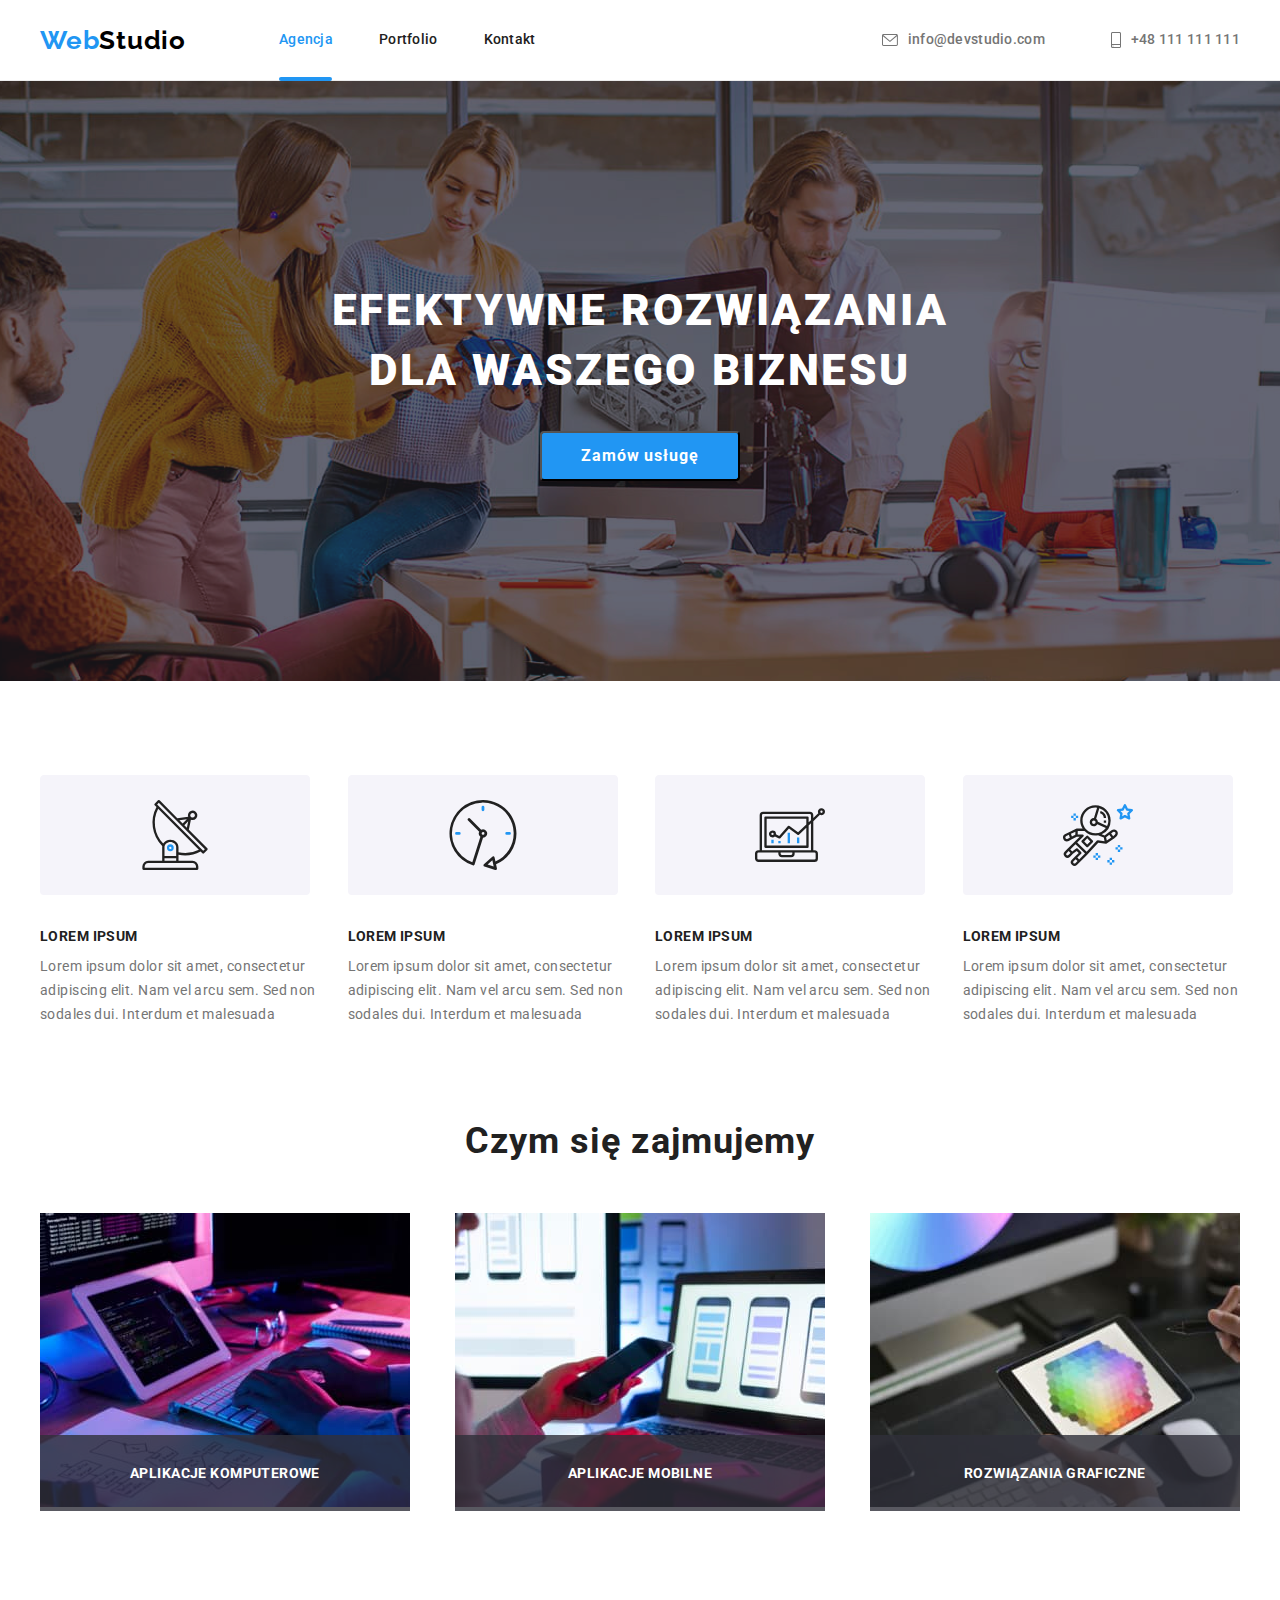
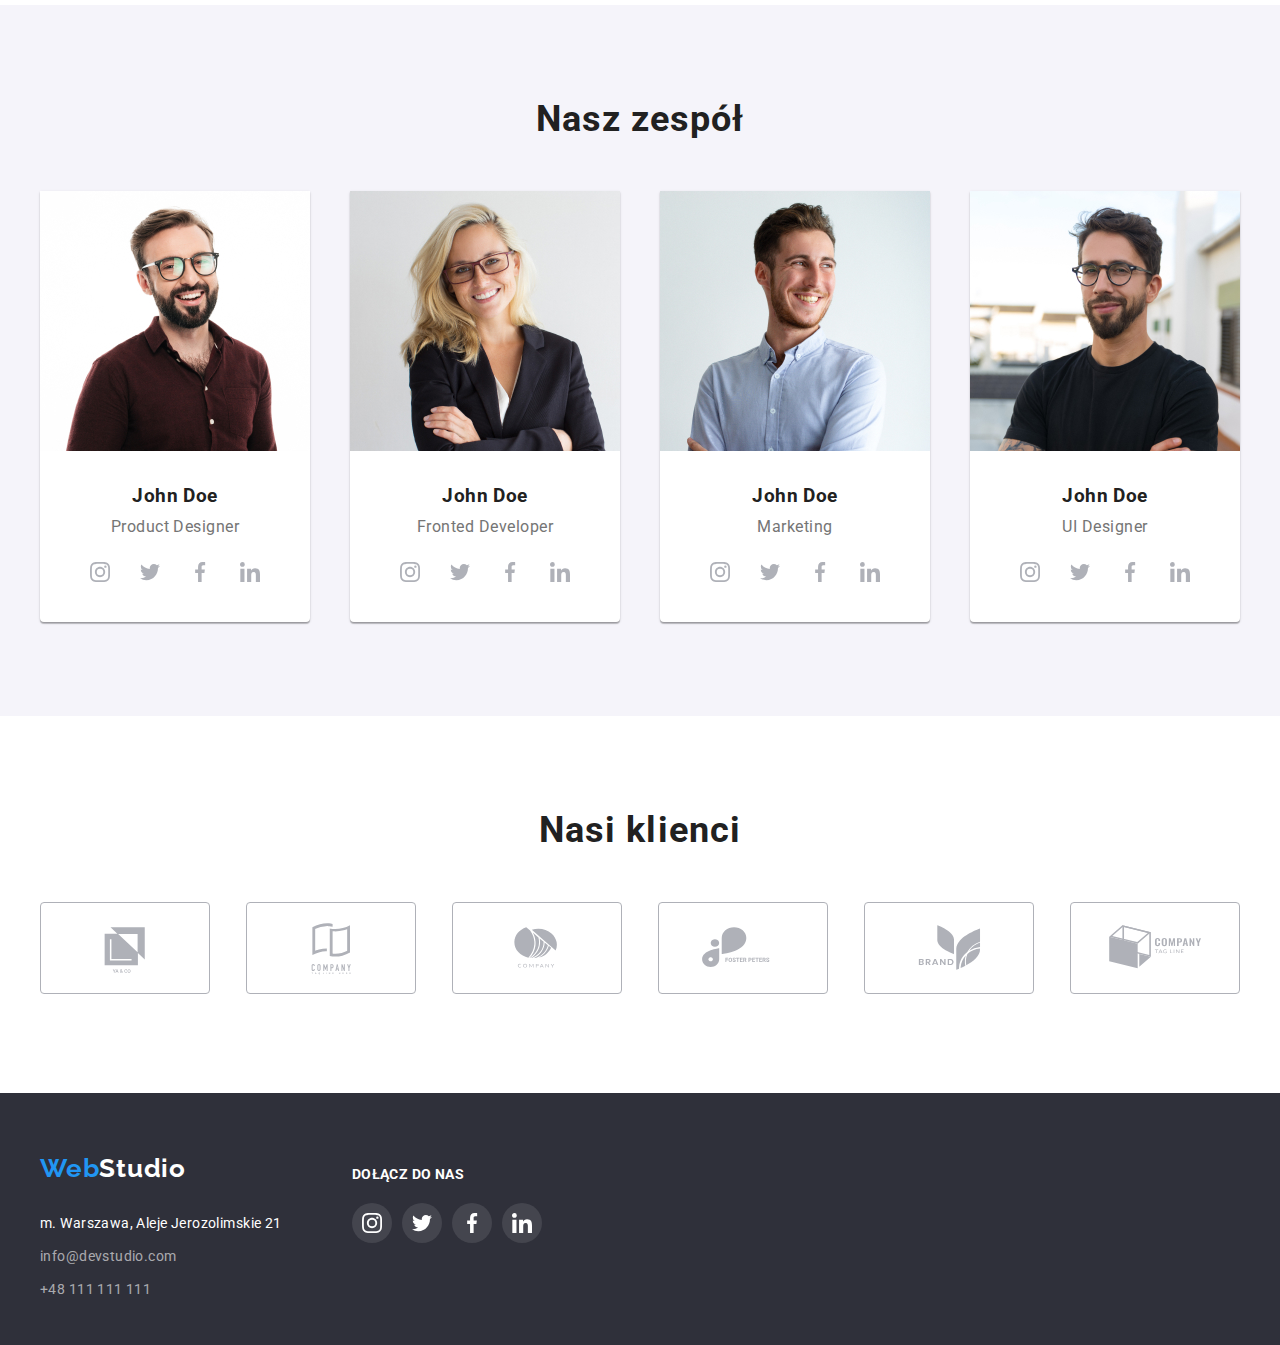
==== commit e744bb39: "1" ====
--- a/index.html
+++ b/index.html
@@ -150,12 +150,15 @@
           <ul class="images-flex section--padding-bottom">
             <li class="heading__image">
               <img src="./images/img2.jpg" width="370" height="294" alt="computer" />
+              <figcaption class="what-we-do__signature">Aplikacje komputerowe</figcaption>
             </li>
             <li class="heading__image heading__image--padding">
               <img src="./images/img1.jpg" width="370" height="294" alt="phone" />
+              <figcaption class="what-we-do__signature">Aplikacje mobilne</figcaption>
             </li>
             <li class="heading__image">
               <img src="./images/img3.jpg" width="370" height="294" alt="tablet" />
+              <figcaption class="what-we-do__signature">Rozwiązania graficzne</figcaption>
             </li>
           </ul>
         </div>
@@ -449,6 +452,42 @@
             <use href="./images/icons.svg#icon-close"></use>
           </svg>
         </button>
+        <p class="modal-heading">Zostaw swoje dane w formularzu poniżej</p>
+        <form>
+          <label
+            >Imię<input class="border-style" type="text" name="username" />
+            <svg class="position-svg">
+              <use href="./images/icons.svg#icon-person" height="18px" width="18px"></use>
+            </svg>
+          </label>
+          <label
+            >Telefon<input class="border-style" type="tel" name="phone" /><svg
+              class="position-svg"
+            >
+              <use
+                href="./images/icons.svg#icon-phone-black"
+                height="18px"
+                width="18px"
+              ></use>
+            </svg>
+          </label>
+          <label
+            >Email<input class="border-style" type="email" name="mail" />
+            <svg class="position-svg">
+              <use
+                href="./images/icons.svg#icon-email-black"
+                height="18px"
+                width="18px"
+              ></use>
+            </svg>
+          </label>
+          <label
+            >Komentarz<textarea
+              class="color-text"
+              placeholder="Wprowadź tekst"
+            ></textarea>
+          </label>
+        </form>
       </div>
     </div>
     <script src="./js/modal.js"></script>
--- a/css/styles.css
+++ b/css/styles.css
@@ -688,6 +688,18 @@
     0px 2px 1px rgba(0, 0, 0, 0.2);
 }
 
+.modal-heading {
+  font-family: Roboto;
+  font-size: 20px;
+  font-weight: 700;
+  line-height: 23px;
+  letter-spacing: 0.03em;
+  text-align: center;
+  color: #212121;
+  margin-top: 2px;
+  margin-bottom: 12px;
+}
+
 .close {
   position: absolute;
   height: 18px;
@@ -721,3 +733,91 @@
   pointer-events: none;
   transition: cubic-bezier(0.4, 0, 0.2, 1) 250ms;
 }
+
+.border-style {
+  outline: none;
+  border: 1px solid rgba(33, 33, 33, 0.2);
+}
+
+form {
+  position: relative;
+  padding-left: 40px;
+  padding-right: 40px;
+}
+
+label {
+  position: relative;
+  display: block;
+  padding-top: 10px;
+  font-family: 'Roboto';
+  font-size: 12px;
+  font-weight: 400;
+  line-height: 19px;
+  letter-spacing: 0.01em;
+  text-align: left;
+}
+
+input {
+  position: relative;
+  width: 448px;
+  height: 40px;
+  border-radius: 4px;
+  background: none;
+  border-radius: 4px;
+  border: 1px solid var(--blackho);
+  padding-left: 35px;
+}
+
+textarea {
+  position: relative;
+  width: 448px;
+  height: 120px;
+  border: 1px solid rgba(33, 33, 33, 0.2);
+  border-radius: 4px;
+  resize: none;
+}
+
+label:focus-within svg {
+  fill: var(--blue);
+}
+
+input:focus,
+textarea:focus {
+  transition: cubic-bezier(0.4, 0, 0.2, 1) 250ms;
+  border-color: var(--blue);
+  outline: none;
+}
+
+.position-svg {
+  position: absolute;
+  display: flex;
+  top: 40px;
+  left: 15px;
+}
+
+textarea {
+  padding-left: 16px;
+  padding-top: 12px;
+}
+
+.color-text::placeholder {
+  color: rgba(117, 117, 117, 0.5);
+}
+
+.heading__image {
+  position: relative;
+}
+.what-we-do__signature {
+  position: absolute;
+  font-weight: 700;
+  font-size: 14px;
+  line-height: 1.142857143;
+  text-align: center;
+  letter-spacing: 0.03em;
+  text-transform: uppercase;
+  padding: 30px 0px;
+  bottom: 0;
+  width: 100%;
+  background: rgba(47, 48, 58, 0.8);
+  color: var(--white);
+}
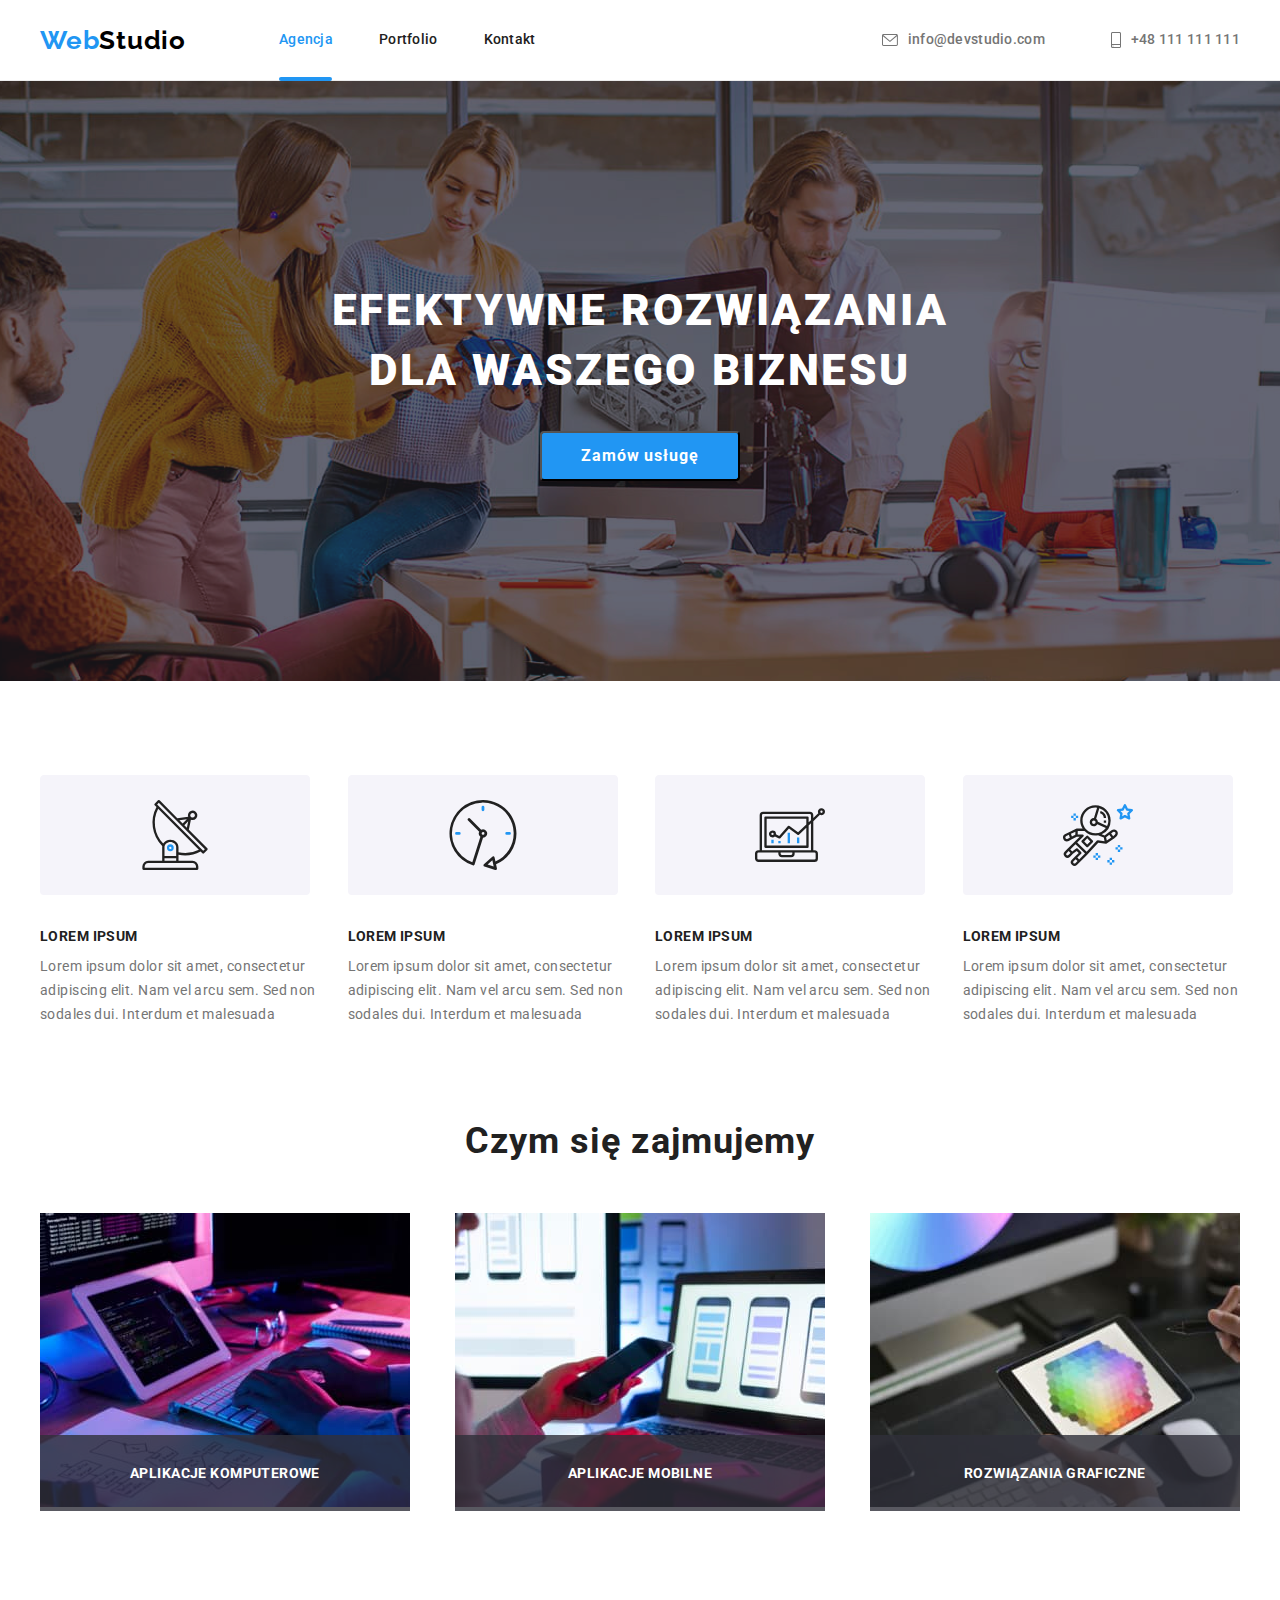
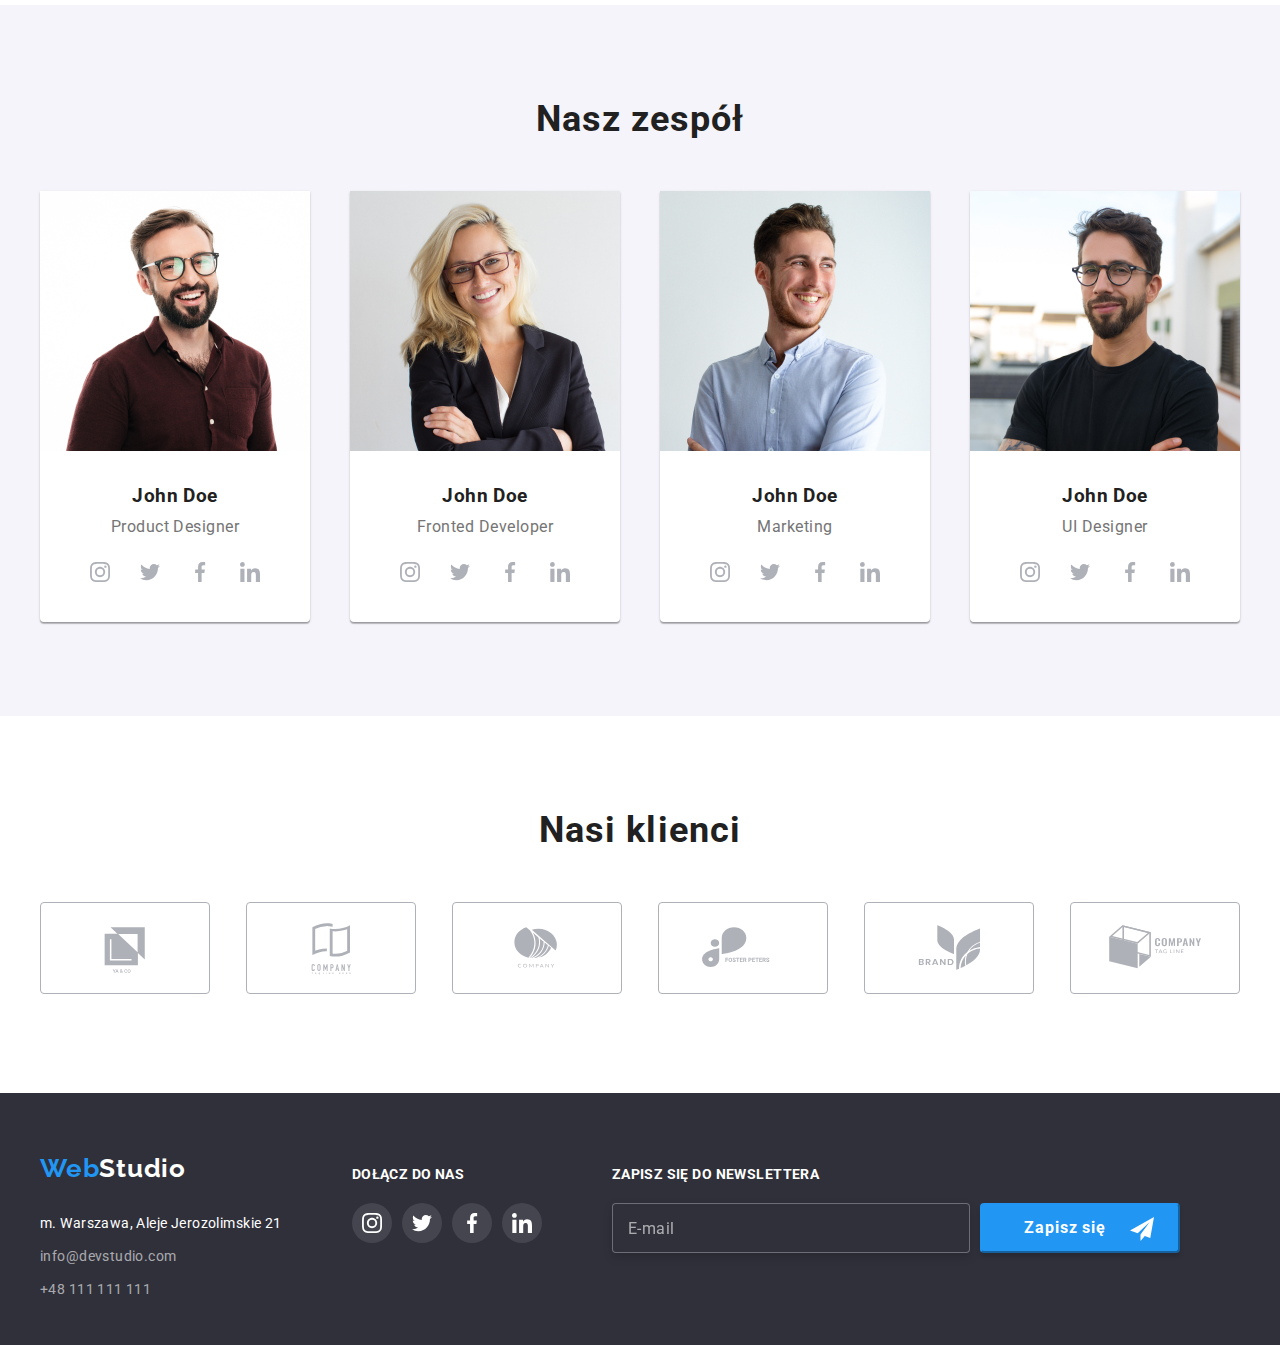
==== commit 6a7d6b6c: "1" ====
--- a/index.html
+++ b/index.html
@@ -150,15 +150,15 @@
           <ul class="images-flex section--padding-bottom">
             <li class="heading__image">
               <img src="./images/img2.jpg" width="370" height="294" alt="computer" />
-              <figcaption class="what-we-do__signature">Aplikacje komputerowe</figcaption>
+              <figcaption class="what-we-do">Aplikacje komputerowe</figcaption>
             </li>
             <li class="heading__image heading__image--padding">
               <img src="./images/img1.jpg" width="370" height="294" alt="phone" />
-              <figcaption class="what-we-do__signature">Aplikacje mobilne</figcaption>
+              <figcaption class="what-we-do">Aplikacje mobilne</figcaption>
             </li>
             <li class="heading__image">
               <img src="./images/img3.jpg" width="370" height="294" alt="tablet" />
-              <figcaption class="what-we-do__signature">Rozwiązania graficzne</figcaption>
+              <figcaption class="what-we-do">Rozwiązania graficzne</figcaption>
             </li>
           </ul>
         </div>
@@ -391,7 +391,6 @@
                   <span class="logo--color-footer">Studio</span>
                 </a>
               </div>
-
               <address>
                 <ul class="address">
                   <li class="address__item address__item--color">
@@ -410,6 +409,7 @@
                 </ul>
               </address>
             </div>
+
             <div class="join-us-margin">
               <div>
                 <span class="join-us">DOŁĄCZ DO NAS</span>
@@ -438,6 +438,22 @@
                     </svg>
                   </div>
                 </div>
+              </div>
+            </div>
+
+            <div class="join-us-margin">
+              <div>
+                <span class="join-us">Zapisz się do newslettera</span>
+                <div>
+                  <label>
+                    <textarea class="footer-textarea" placeholder="E-mail"></textarea>
+                  </label>
+                </div>
+              </div>
+            </div>
+            <div>
+              <div class="button-position">
+                <button type="button" class="button-save">Zapisz się</button>
               </div>
             </div>
           </div>
@@ -461,9 +477,8 @@
             </svg>
           </label>
           <label
-            >Telefon<input class="border-style" type="tel" name="phone" /><svg
-              class="position-svg"
-            >
+            >Telefon<input class="border-style" type="tel" name="phone" />
+            <svg class="position-svg">
               <use
                 href="./images/icons.svg#icon-phone-black"
                 height="18px"
@@ -483,11 +498,20 @@
           </label>
           <label
             >Komentarz<textarea
-              class="color-text"
+              class="modal-textarea"
               placeholder="Wprowadź tekst"
             ></textarea>
           </label>
+          <label class="position-text-box">
+            <input class="check-box" type="checkbox" />
+
+            <div class="margin">
+              Oświadczam iż akceptuję <span class="inline">Regulamin</span> i
+              <span class="inline">Politykę Prywatności.</span>
+            </div>
+          </label>
         </form>
+        <button type="button" class="button-send">Wyślij</button>
       </div>
     </div>
     <script src="./js/modal.js"></script>
--- a/css/styles.css
+++ b/css/styles.css
@@ -246,9 +246,15 @@
 }
 
 .button__item:focus,
-.button__item:hover {
+.button__item:hover,
+.button-send:hover,
+.button-send:focus,
+.button-save:hover {
   background: var(--button-color);
   color: var(--blue);
+  border-color: #2196f3;
+  border: double;
+  transition: cubic-bezier(0.4, 0, 0.2, 1) 250ms;
 }
 
 .article--flex {
@@ -765,16 +771,7 @@
   background: none;
   border-radius: 4px;
   border: 1px solid var(--blackho);
-  padding-left: 35px;
-}
-
-textarea {
-  position: relative;
-  width: 448px;
-  height: 120px;
-  border: 1px solid rgba(33, 33, 33, 0.2);
-  border-radius: 4px;
-  resize: none;
+  padding-left: 42px;
 }
 
 label:focus-within svg {
@@ -795,19 +792,48 @@
   left: 15px;
 }
 
-textarea {
-  padding-left: 16px;
+.footer-textarea {
+  margin-top: 10px;
+  padding-left: 15px;
+  padding-top: 15px;
+  width: 358px;
+  height: 50px;
+  border: 1px solid rgba(255, 255, 255, 0.3);
+  filter: drop-shadow(0px 4px 4px rgba(0, 0, 0, 0.15));
+  border-radius: 4px;
+  resize: none;
+  background: #2f303a;
+}
+
+.modal-textarea {
+  padding-left: 15px;
   padding-top: 12px;
-}
-
-.color-text::placeholder {
+  position: relative;
+  width: 448px;
+  height: 120px;
+  border: 1px solid rgba(33, 33, 33, 0.2);
+  border-radius: 4px;
+  resize: none;
+}
+
+.modal-textarea::placeholder {
   color: rgba(117, 117, 117, 0.5);
+}
+
+.footer-textarea::placeholder {
+  font-family: 'Roboto';
+  font-style: normal;
+  font-weight: 400;
+  font-size: 16px;
+  line-height: 20px;
+  letter-spacing: 0.03em;
+  color: rgba(255, 255, 255, 0.6);
 }
 
 .heading__image {
   position: relative;
 }
-.what-we-do__signature {
+.what-we-do {
   position: absolute;
   font-weight: 700;
   font-size: 14px;
@@ -821,3 +847,98 @@
   background: rgba(47, 48, 58, 0.8);
   color: var(--white);
 }
+
+.inline {
+  display: inline-block;
+  text-decoration: underline;
+  color: var(--blue);
+  cursor: pointer;
+}
+
+input:checked::before {
+  background-color: var(--kamikaze);
+  border: 1px solid var(--kamikaze);
+  background-image: url("data:image/svg+xml,%3Csvg width='16' height='15' fill='none' xmlns='http://www.w3.org/2000/svg'%3E%3Crect width='16' height='15' rx='2' fill='%232196F3'/%3E%3Cpath d='m3.957 7.752-.069-.066-.069.065-.888.842-.076.072.076.073 3.496 3.334.069.066.069-.066 7.504-7.158.076-.073-.076-.072-.882-.841-.069-.066-.069.066-6.553 6.246-2.539-2.422Z' fill='%23fff' stroke='%23fff' stroke-width='.2'/%3E%3C/svg%3E");
+  background-repeat: none;
+  background-position: center;
+  background-size: cover;
+}
+
+.check-box::before {
+  display: block;
+  position: absolute;
+  content: '';
+  width: 15px;
+  height: 15px;
+  border: 1px solid black;
+  border-radius: 1px;
+  background-color: var(--white);
+}
+
+.check-box {
+  display: flex;
+  position: absolute;
+  height: 10px;
+  width: 15px;
+  margin-top: 10px;
+  margin-left: 15px;
+}
+
+.margin {
+  margin-top: 10px;
+  margin-left: 39px;
+}
+
+.button-send {
+  width: 200px;
+  height: 50px;
+  color: var(--white);
+  font-family: 'Roboto';
+  font-size: 16px;
+  font-weight: 700;
+  line-height: 30px;
+  letter-spacing: 0.06em;
+  text-align: center;
+  background: var(--blue);
+  box-shadow: 0px 4px 4px rgba(0, 0, 0, 0.15);
+  border-radius: 4px;
+  border: none;
+  cursor: pointer;
+  margin-top: 30px;
+  margin-left: 164px;
+  margin-right: 164px;
+}
+
+.inline:hover {
+  transition: cubic-bezier(0.4, 0, 0.2, 1) 250ms;
+  font-style: italic;
+}
+
+.button-save {
+  background: var(--blue);
+  box-shadow: 0px 4px 4px rgba(0, 0, 0, 0.15);
+  border-radius: 4px;
+  width: 200px;
+  height: 50px;
+  color: #ececec;
+  border-color: var(--blue);
+  cursor: pointer;
+  font-family: 'Roboto';
+  font-size: 16px;
+  font-weight: 700;
+  line-height: 30px;
+  letter-spacing: 0.06em;
+  text-align: left;
+  padding-left: 42px;
+  color: var(--whitehihi);
+  background-image: url("data:image/svg+xml,%3Csvg width='24' height='24' viewBox='0 0 24 24' fill='none' xmlns='http://www.w3.org/2000/svg'%3E%3Cpath d='M24 0L0 13.5L7.66994 16.3407L19.5 5.25002L10.5017 17.3896L10.509 17.3923L10.5 17.3896V24.0001L14.8013 18.982L20.2501 21.0001L24 0Z' fill='white'/%3E%3C/svg%3E%0A");
+  background-repeat: no-repeat;
+  background-position-x: 148px;
+  background-position-y: 12px;
+  color: var(--white);
+}
+
+.button-position {
+  margin-top: 50px;
+  margin-left: -60px;
+}
